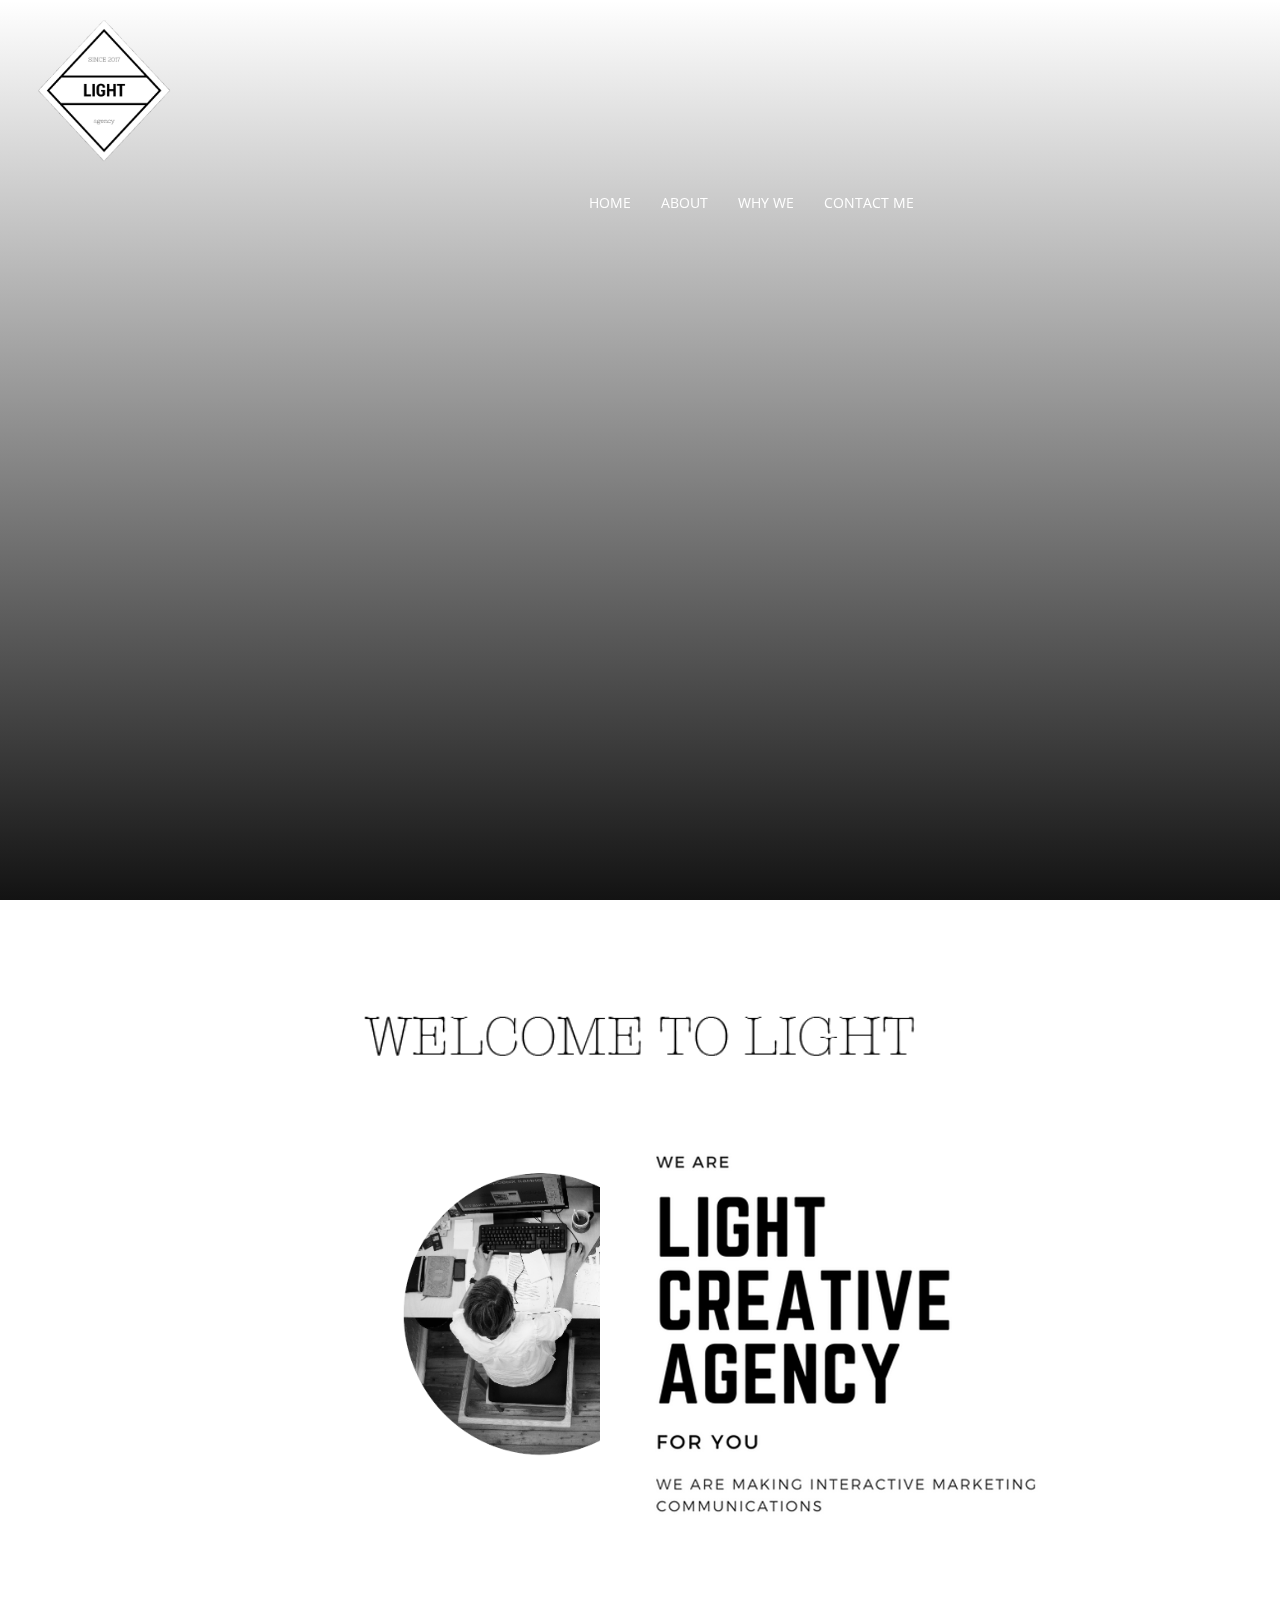
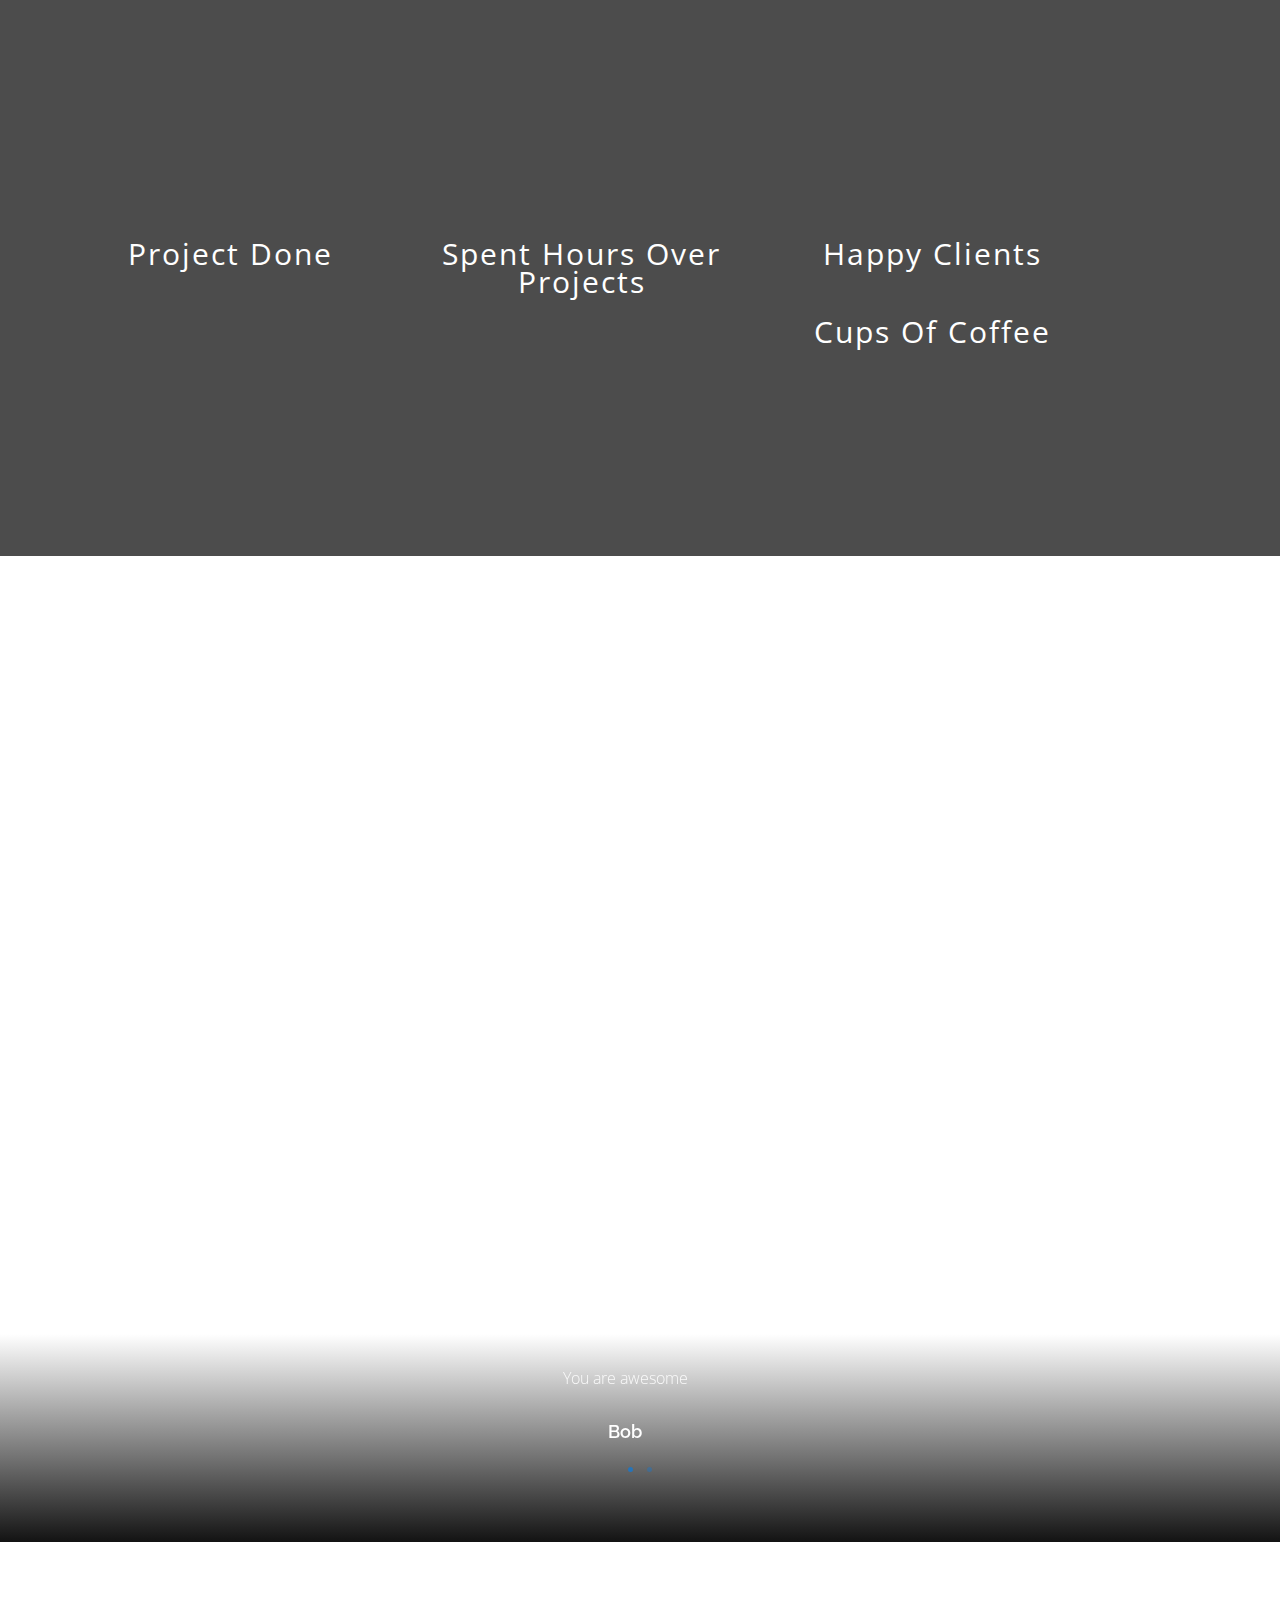
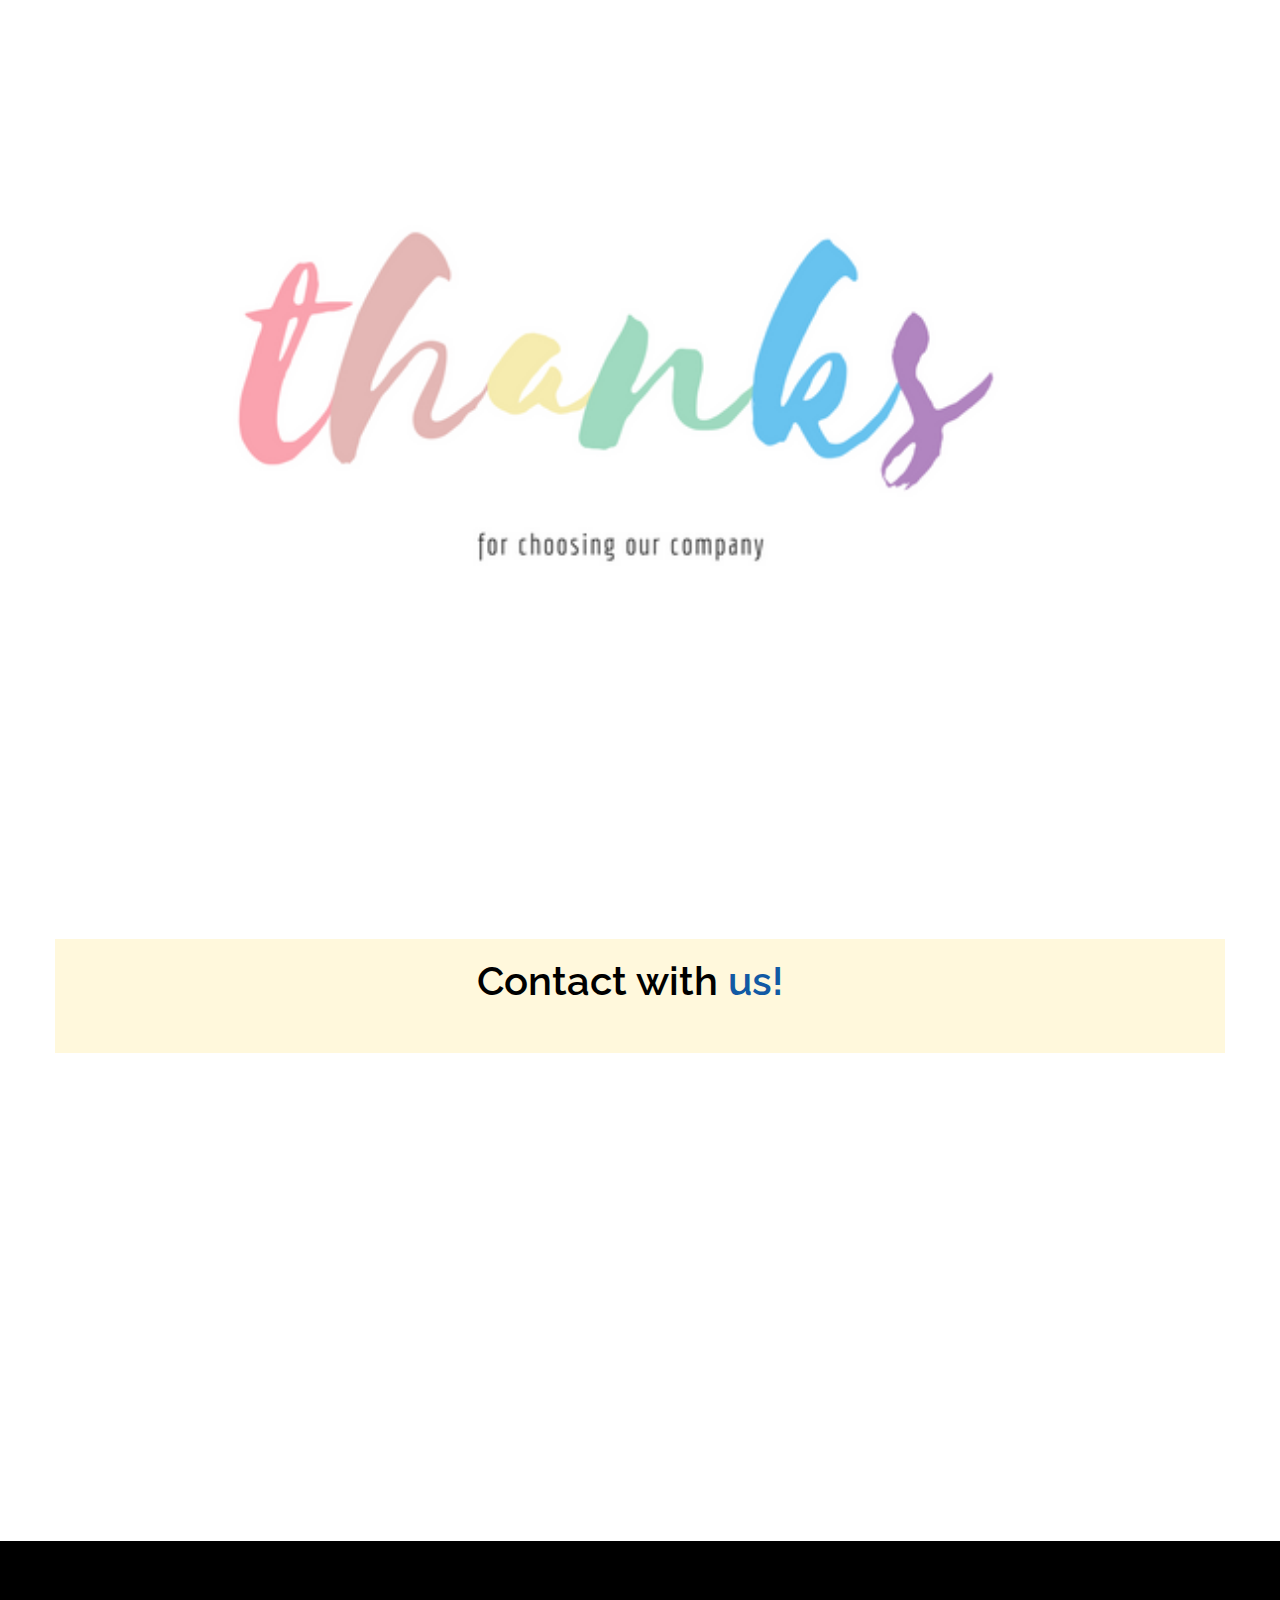
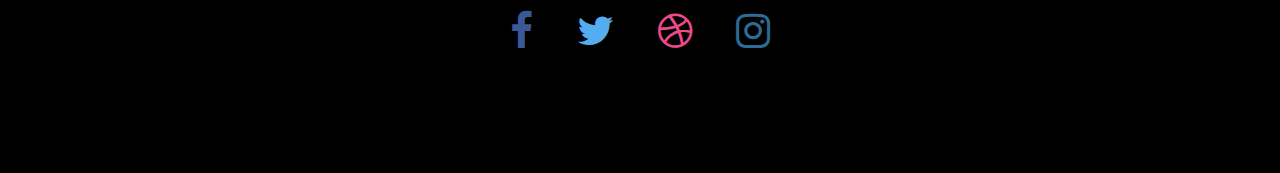
==== assets/Light/index.html @ 0eb9e3e1 "Add files via upload" ====
<!DOCTYPE html>
<html lang="en">

<head>
    <!-- META -->
    <meta charset="utf-8">
    <meta http-equiv="X-UA-Compatible" content="IE=edge">
    <meta name="viewport" content="width=device-width, initial-scale=1">
    <meta name="description" content="">
    <meta name="keywords" content="">
    <meta name="author" content="Matt Pawlak">
    <link rel="icon" type="image/png" href="assets/images/" />
    <meta http-equiv="Cache-control" content="no-cache">
    <!-- PAGE TITLE -->
    <title>Light</title>
    <!-- BOOTSTRAP CSS -->
    <link rel="stylesheet" href="assets/bootstrap/css/bootstrap.min.css">
    <!-- ALL GOOGLE FONTS -->
    <link href="https://fonts.googleapis.com/css?family=Open+Sans:300,400,400i,600,700,800" rel="stylesheet">
    <link href="https://fonts.googleapis.com/css?family=Raleway:300,400,500,700,800,900" rel="stylesheet">
    <!-- FONT AWESOME CSS -->
    <link rel="stylesheet" href="assets/fonts/linear-fonts.css">
    <link rel="stylesheet" href="assets/fonts/font-awesome.css">
    <!-- OWL CAROSEL CSS -->
    <link rel="stylesheet" href="assets/owlcarousel/css/owl.carousel.css">
    <link rel="stylesheet" href="assets/owlcarousel/css/owl.theme.css">
    <!-- MAGNIFIC CSS -->
    <link rel="stylesheet" href="assets/css/magnific-popup.css">
    <!-- ANIMATE CSS -->
    <link rel="stylesheet" href="assets/css/animate.min.css">
    <link rel="stylesheet" href="assets/css/effects.css">
    <!-- MAIN STYLE CSS -->
    <link rel="stylesheet" href="assets/css/style.css" />
    <!-- RESPONSIVE CSS -->
    <link rel="stylesheet" href="assets/css/responsive.css">
    <!--[if lt IE 9]>
		  <script src="https://oss.maxcdn.com/html5shiv/3.7.2/html5shiv.min.js"></script>
		  <script src="https://oss.maxcdn.com/respond/1.4.2/respond.min.js"></script>
    <![endif]-->
</head>

<body>
    <!-- START PRELOADER -->
    <div class="preloader">
        <div class="status">
            <div class="status-mes"></div>
        </div>
    </div>
    <!-- / END PRELOADER -->

    <!-- START HOMEPAGE DESIGN AREA -->
    <header id="home" class="welcome-area">
        <div class="header-top-area">
            <div class="container-fluid">
                <div class="row">
                    <div class="col-md-3">
                        <!-- START LOGO DESIGN AREA -->
                        <div class="logo">
                            <a href="index.html">
                                <img src="assets/images/logo.png">
                            </a>
                        </div>
                        <!-- END LOGO DESIGN AREA -->
                    </div>
                    <div class="col-md-9">
                        <!-- START MENU DESIGN AREA -->
                        <div class="mainmenu">
                            <div class="navbar navbar-nobg">
                                <div class="navbar-header">
                                    <button type="button" class="navbar-toggle" data-toggle="collapse" data-target=".navbar-collapse">
                                        <span class="sr-only">Toggle navigation</span>
                                        <span class="icon-bar"></span>
                                        <span class="icon-bar"></span>
                                        <span class="icon-bar"></span>
                                    </button>
                                </div>
                                <div class="navbar-collapse collapse">
                                    <ul class="nav navbar-nav navbar-right">
                                        <li class="active"><a class="smoth-scroll" href="#home">Home <div class="ripple-wrapper"></div></a>
                                        </li>
                                        <li><a class="smoth-scroll" href="#about">about</a>
                                        </li>
                                        <li><a class="smoth-scroll" href="#why-we">why we</a>
                                        </li>
                                        <li><a class="smoth-scroll" href="#contact">contact me</a>
                                        </li>
                                    </ul>
                                </div>
                            </div>
                        </div>
                        <!-- END MENU DESIGN AREA -->
                    </div>
                </div>
            </div>
        </div>
        <div class="welcome-image-area" data-stellar-background-ratio="0.6">
            <div class="display-table">
                <div class="display-table-cell">
                    <div class="container">
                        <div class="row">
                            <div class="col-md-12">
                            </div>
                        </div>
                    </div>
                </div>
            </div>
        </div>
    </header>
    <!-- / END HOMEPAGE DESIGN AREA -->


    <!-- START ABOUT DESIGN AREA -->
    <section id="about" class="about-me-area section-padding">
        <div class="container">
          <!-- START ABOUT TEXT AREA -->
          <div class="col-sm-12">
              <div class="about-image">
                  <img src="assets/images/welcometolight.png" alt="">
              </div>
          </div>
          <div class="row">
            <div class=" col-sm-6 col-xs-6">
                <div class="about-image-left">
                    <img src="assets/images/a.png" alt="">
                    </p>
                </div>
                <!-- / END ABOUT TEXT AREA -->
            </div>
                <div class="col-sm-6 col-xs-6">
                    <!-- START ABOUT IMAGE AREA -->
                    <div class="about-image-right">
                        <img src="assets/images/as.png" alt="">
                    </div>
                    <!-- / END ABOUT IMAGE AREA -->
                </div>
              </div>
        </div>
    </section>
    <!-- / END ABOUT DESIGN AREA -->

          <!-- Fun-facts Section Start -->
        <div id="fun-facts" class="fun-facts text-center parallax">
            <div class="overlay"></div>
            <div class="container">
                <div class="row">
                    <!-- Fact No. ( 1 ) -->
                    <div class="fact col-md-3 col-sm-6 col-xs-12 text-center">
                        <span class="timer" data-from="0" data-to="120" data-speed="3000" data-refresh-interval="50"></span>
                        <p>project done</p>
                    </div>
                    <!-- Fact No. ( 2 ) -->
                    <div class="fact col-md-3 col-sm-6  col-xs-12 text-center">
                        <span class="timer" data-from="0" data-to="5247" data-speed="3000" data-refresh-interval="50"></span>
                        <p>spent hours over projects</p>
                    </div>
                    <!-- Fact No. ( 3 ) -->
                    <div class="fact col-md-3 col-sm-6 col-xs-12 text-center">
                        <span class="timer" data-from="0" data-to="101" data-speed="3000" data-refresh-interval="50"></span>
                        <p>happy clients</p>
                    </div>
                    <!-- Fact No. ( 4 ) -->
                    <div class="fact col-md-3 col-sm-6 col-xs-12 text-center">
                        <span class="timer" data-from="0" data-to="284" data-speed="3000" data-refresh-interval="50"></span>
                        <p>cups of coffee</p>
                    </div>
                </div>
            </div> <!-- End of Container -->
        </div> <!-- End of Fun Facts Section -->
    <!-- / END SERVICE DESIGN AREA -->

    <!-- Why We Section Start -->
    <div class="why-we" id="why-we">
        <!-- Portfolio Container Start -->
        <div class="container">
            <!-- Section Title Row Start -->
            <div class="row">
              <div class="why-1 col-sm-12">
                <img class="wow fadeInRight" data-wow-delay="0.4s"  src="assets/images/1.png">
              </div>
            </div>
            <div class="row">
              <div class="why-2 col-sm-12">
                <img class="wow fadeInUp" data-wow-delay="0.8s"  src="assets/images/2.png">
              </div>
            </div>
            <div class="row">
              <div class="why-3 col-sm-12">
                <img class="wow fadeInLeft" data-wow-delay="1.2s" src="assets/images/3.png">
              </div>
            </div>
            </div> <!-- End of Section Title Row -->
        </div> <!-- End of Why We Container -->
    </div> <!-- End of Why We Section -->

    <!-- START TESTIMONIAL DESIGN AREA -->
    <section id="testimonial" class="testimonial-area" data-stellar-background-ratio="0.6">
        <div class="container">
            <div class="row">
                <div class="col-md-12">
                    <div class="testimonial-list">
                        <!-- START SINGLE TESTIMONIAL DESIGN AREA -->
                        <div class="single-testimonial">
                            <div class="single-testi-des">
                                <p>You are awesome</p>
                            </div>
                            <div class="testi-name">
                                <h2>Bob</h2>
                            </div>
                        </div>
                        <!-- / END SINGLE TESTIMONIAL DESIGN AREA -->
                        <!-- START SINGLE TESTIMONIAL DESIGN AREA -->
                        <div class="single-testimonial">
                            <div class="single-testi-des">
                                <p>Great work and cooperation.</p>
                            </div>
                            <div class="testi-name">
                                <h2>Andrew</h2>
                                <h3>Designer</h3>
                            </div>
                        </div>
                        <!-- / END SINGLE TESTIMONIAL DESIGN AREA -->
                    </div>
                </div>
            </div>
        </div>
    </section>
    <!-- / END TESTIMONIAL DESIGN AREA -->

    <section id="thanks" class="thanks section-padding">
        <div class="container">
          <div class="col-md-12 col-sm-12">
              <div>
                  <img src="assets/images/thanks.png" alt="">
              </div>
          </div>
        </div>
      </section>

    <!-- START CONTACT DESIGN AREA -->
    <section id="contact" class="contact-area section-padding">
        <div class="container">
            <div class="row" style="background-color: cornsilk;">
                <div class="col-sm-12">
                    <div class="section-title black-title">
                        <h2>Contact with <span style="color:#125aa4;">us!</span></h2>
                    </div>
                </div>
            </div>
            <div class="row contact-form-design-area">
                <div class="col-md-12">
                    <form accept-charset="UTF-8"  id="contactForm" class="contact-form" accept-charset="UTF-8" action="https://formkeep.com/f/3c5a9f7f4d94" method="POST">
                        <div class="row">
                            <div class="col-md-6 form-group wow fadeInUp" data-wow-delay="0.2s">
                                <input id="name" class="form-control" type="text" name="name" placeholder="Name" required>
                            </div>
                            <div class="col-md-6 form-group wow fadeInUp" data-wow-delay="0.3s">
                                <input id="email" class="form-control" type="email" name="email" placeholder="Email" required>
                            </div>
                            <div class="col-md-12 form-group wow fadeInUp" data-wow-delay="0.4s">
                                <input id="subject" class="form-control" type="text" name="subject" placeholder="Subject" required>
                            </div>
                            <div class="col-md-12 form-group wow fadeInUp" data-wow-delay="0.5s">
                                <textarea id="message" class="form-control" placeholder="Message" rows="7" required></textarea>
                            </div>
                            <div class="col-md-12 form-group wow fadeInUp" data-wow-delay="0.6s">
                                <button class="btn" type="submit">Submit Now</button>
                            </div>
                            <div class="col-md-12 text-center">
                                <p class="input-success">We have received your mail, We will get back to you soon!</p>
                                <p class="input-error">Sorry, Message could not send! Please try again.</p>
                            </div>
                        </div>
                    </form>
                </div>
            </div>
        </div>
    </section>
    <!-- / END CONTACT DESIGN AREA -->

    <!-- START FOOTER DESIGN AREA -->
    <footer class="footer-area section-padding">
        <div class="container">
            <div class="row">
                <!-- START SINGLE FOOTER DESIGN AREA -->
                <div class="col-sm-12 text-center">
                    <div class="footer-social-link">
                        <ul>
                            <li><a href=""><i class="fa fa-facebook fb"></i></a>
                            </li>
                            <li><a href=""><i class="fa fa-twitter tw"></i></a>
                            </li>
                            <li><a href=""><i class="fa fa-dribbble dri"></i></a>
                            </li>
                            <li><a href=""><i class="fa fa-instagram ins"></i></a>
                            </li>
                        </ul>
                    </div>
                    <div class="single-footer wow fadeInUp" data-wow-delay=".2s">
                        <h6>&copy;copyright | Pawlak 2017.all right Reserved <br>Developed by Pawlak</h6>
                    </div>
                </div>
                <!-- / END SINGLE FOOTER DESIGN AREA -->
            </div>
        </div>
    </footer>
    <!-- / END CONTACT DETAILS DESIGN AREA -->

    <!-- START SCROOL UP DESIGN AREA -->
    <div class="scroll-to-up">
        <div class="scrollup">
            <span class="lnr lnr-chevron-up"></span>
        </div>
    </div>
    <!-- / END SCROOL UP DESIGN AREA -->


    <!-- LATEST JQUERY -->
    <script src="assets/js/jquery.min.js"></script>
    <!-- BOOTSTRAP JS -->
    <script src="assets/bootstrap/js/bootstrap.min.js"></script>
    <!-- OWL CAROUSEL JS  -->
    <script src="assets/owlcarousel/js/owl.carousel.min.js"></script>
    <!-- MAGNIFICANT JS -->
    <script src="assets/js/jquery.magnific-popup.min.js"></script>
    <script src="assets/js/jquery.mixitup.js"></script>
    <!-- STEALLER JS -->
    <script src="assets/js/jquery.stellar.min.js"></script>
    <!-- WOW JS -->
    <script src="assets/js/wow.min.js"></script>
    <!-- scripts js -->
    <script src="assets/js/scripts.js"></script>
    <script src="assets/js/send.js"></script>
    <!--CIRCLE-->
    <script src="assets/js/circle-progress.js"></script>
    <script src="assets/js/circle.js"></script>
    <!--FUN-FACTS-->
    <script src="assets/js/jquery.appear.js"></script>
    <script src="assets/js/jquery.countTo.js"></script>
    <script src="assets/js/fun-facts.js"></script>

</body>

</html>
---- assets/Light/assets/fonts/linear-fonts.css ----
@font-face {
	font-family: 'Linearicons-Free';
	src:url('../fonts/Linearicons-Free.eot?w118d');
	src:url('../fonts/Linearicons-Free.eot?#iefixw118d') format('embedded-opentype'),
		url('../fonts/Linearicons-Free.woff2?w118d') format('woff2'),
		url('../fonts/Linearicons-Free.woff?w118d') format('woff'),
		url('../fonts/Linearicons-Free.ttf?w118d') format('truetype'),
		url('../fonts/Linearicons-Free.svg?w118d#Linearicons-Free') format('svg');
	font-weight: normal;
	font-style: normal;
}

.lnr {
	font-family: 'Linearicons-Free';
	speak: none;
	font-style: normal;
	font-weight: normal;
	font-variant: normal;
	text-transform: none;
	line-height: 1;

	/* Better Font Rendering =========== */
	-webkit-font-smoothing: antialiased;
	-moz-osx-font-smoothing: grayscale;
}

.lnr-home:before {
	content: "\e800";
}
.lnr-apartment:before {
	content: "\e801";
}
.lnr-pencil:before {
	content: "\e802";
}
.lnr-magic-wand:before {
	content: "\e803";
}
.lnr-drop:before {
	content: "\e804";
}
.lnr-lighter:before {
	content: "\e805";
}
.lnr-poop:before {
	content: "\e806";
}
.lnr-sun:before {
	content: "\e807";
}
.lnr-moon:before {
	content: "\e808";
}
.lnr-cloud:before {
	content: "\e809";
}
.lnr-cloud-upload:before {
	content: "\e80a";
}
.lnr-cloud-download:before {
	content: "\e80b";
}
.lnr-cloud-sync:before {
	content: "\e80c";
}
.lnr-cloud-check:before {
	content: "\e80d";
}
.lnr-database:before {
	content: "\e80e";
}
.lnr-lock:before {
	content: "\e80f";
}
.lnr-cog:before {
	content: "\e810";
}
.lnr-trash:before {
	content: "\e811";
}
.lnr-dice:before {
	content: "\e812";
}
.lnr-heart:before {
	content: "\e813";
}
.lnr-star:before {
	content: "\e814";
}
.lnr-star-half:before {
	content: "\e815";
}
.lnr-star-empty:before {
	content: "\e816";
}
.lnr-flag:before {
	content: "\e817";
}
.lnr-envelope:before {
	content: "\e818";
}
.lnr-paperclip:before {
	content: "\e819";
}
.lnr-inbox:before {
	content: "\e81a";
}
.lnr-eye:before {
	content: "\e81b";
}
.lnr-printer:before {
	content: "\e81c";
}
.lnr-file-empty:before {
	content: "\e81d";
}
.lnr-file-add:before {
	content: "\e81e";
}
.lnr-enter:before {
	content: "\e81f";
}
.lnr-exit:before {
	content: "\e820";
}
.lnr-graduation-hat:before {
	content: "\e821";
}
.lnr-license:before {
	content: "\e822";
}
.lnr-music-note:before {
	content: "\e823";
}
.lnr-film-play:before {
	content: "\e824";
}
.lnr-camera-video:before {
	content: "\e825";
}
.lnr-camera:before {
	content: "\e826";
}
.lnr-picture:before {
	content: "\e827";
}
.lnr-book:before {
	content: "\e828";
}
.lnr-bookmark:before {
	content: "\e829";
}
.lnr-user:before {
	content: "\e82a";
}
.lnr-users:before {
	content: "\e82b";
}
.lnr-shirt:before {
	content: "\e82c";
}
.lnr-store:before {
	content: "\e82d";
}
.lnr-cart:before {
	content: "\e82e";
}
.lnr-tag:before {
	content: "\e82f";
}
.lnr-phone-handset:before {
	content: "\e830";
}
.lnr-phone:before {
	content: "\e831";
}
.lnr-pushpin:before {
	content: "\e832";
}
.lnr-map-marker:before {
	content: "\e833";
}
.lnr-map:before {
	content: "\e834";
}
.lnr-location:before {
	content: "\e835";
}
.lnr-calendar-full:before {
	content: "\e836";
}
.lnr-keyboard:before {
	content: "\e837";
}
.lnr-spell-check:before {
	content: "\e838";
}
.lnr-screen:before {
	content: "\e839";
}
.lnr-smartphone:before {
	content: "\e83a";
}
.lnr-tablet:before {
	content: "\e83b";
}
.lnr-laptop:before {
	content: "\e83c";
}
.lnr-laptop-phone:before {
	content: "\e83d";
}
.lnr-power-switch:before {
	content: "\e83e";
}
.lnr-bubble:before {
	content: "\e83f";
}
.lnr-heart-pulse:before {
	content: "\e840";
}
.lnr-construction:before {
	content: "\e841";
}
.lnr-pie-chart:before {
	content: "\e842";
}
.lnr-chart-bars:before {
	content: "\e843";
}
.lnr-gift:before {
	content: "\e844";
}
.lnr-diamond:before {
	content: "\e845";
}
.lnr-linearicons:before {
	content: "\e846";
}
.lnr-dinner:before {
	content: "\e847";
}
.lnr-coffee-cup:before {
	content: "\e848";
}
.lnr-leaf:before {
	content: "\e849";
}
.lnr-paw:before {
	content: "\e84a";
}
.lnr-rocket:before {
	content: "\e84b";
}
.lnr-briefcase:before {
	content: "\e84c";
}
.lnr-bus:before {
	content: "\e84d";
}
.lnr-car:before {
	content: "\e84e";
}
.lnr-train:before {
	content: "\e84f";
}
.lnr-bicycle:before {
	content: "\e850";
}
.lnr-wheelchair:before {
	content: "\e851";
}
.lnr-select:before {
	content: "\e852";
}
.lnr-earth:before {
	content: "\e853";
}
.lnr-smile:before {
	content: "\e854";
}
.lnr-sad:before {
	content: "\e855";
}
.lnr-neutral:before {
	content: "\e856";
}
.lnr-mustache:before {
	content: "\e857";
}
.lnr-alarm:before {
	content: "\e858";
}
.lnr-bullhorn:before {
	content: "\e859";
}
.lnr-volume-high:before {
	content: "\e85a";
}
.lnr-volume-medium:before {
	content: "\e85b";
}
.lnr-volume-low:before {
	content: "\e85c";
}
.lnr-volume:before {
	content: "\e85d";
}
.lnr-mic:before {
	content: "\e85e";
}
.lnr-hourglass:before {
	content: "\e85f";
}
.lnr-undo:before {
	content: "\e860";
}
.lnr-redo:before {
	content: "\e861";
}
.lnr-sync:before {
	content: "\e862";
}
.lnr-history:before {
	content: "\e863";
}
.lnr-clock:before {
	content: "\e864";
}
.lnr-download:before {
	content: "\e865";
}
.lnr-upload:before {
	content: "\e866";
}
.lnr-enter-down:before {
	content: "\e867";
}
.lnr-exit-up:before {
	content: "\e868";
}
.lnr-bug:before {
	content: "\e869";
}
.lnr-code:before {
	content: "\e86a";
}
.lnr-link:before {
	content: "\e86b";
}
.lnr-unlink:before {
	content: "\e86c";
}
.lnr-thumbs-up:before {
	content: "\e86d";
}
.lnr-thumbs-down:before {
	content: "\e86e";
}
.lnr-magnifier:before {
	content: "\e86f";
}
.lnr-cross:before {
	content: "\e870";
}
.lnr-menu:before {
	content: "\e871";
}
.lnr-list:before {
	content: "\e872";
}
.lnr-chevron-up:before {
	content: "\e873";
}
.lnr-chevron-down:before {
	content: "\e874";
}
.lnr-chevron-left:before {
	content: "\e875";
}
.lnr-chevron-right:before {
	content: "\e876";
}
.lnr-arrow-up:before {
	content: "\e877";
}
.lnr-arrow-down:before {
	content: "\e878";
}
.lnr-arrow-left:before {
	content: "\e879";
}
.lnr-arrow-right:before {
	content: "\e87a";
}
.lnr-move:before {
	content: "\e87b";
}
.lnr-warning:before {
	content: "\e87c";
}
.lnr-question-circle:before {
	content: "\e87d";
}
.lnr-menu-circle:before {
	content: "\e87e";
}
.lnr-checkmark-circle:before {
	content: "\e87f";
}
.lnr-cross-circle:before {
	content: "\e880";
}
.lnr-plus-circle:before {
	content: "\e881";
}
.lnr-circle-minus:before {
	content: "\e882";
}
.lnr-arrow-up-circle:before {
	content: "\e883";
}
.lnr-arrow-down-circle:before {
	content: "\e884";
}
.lnr-arrow-left-circle:before {
	content: "\e885";
}
.lnr-arrow-right-circle:before {
	content: "\e886";
}
.lnr-chevron-up-circle:before {
	content: "\e887";
}
.lnr-chevron-down-circle:before {
	content: "\e888";
}
.lnr-chevron-left-circle:before {
	content: "\e889";
}
.lnr-chevron-right-circle:before {
	content: "\e88a";
}
.lnr-crop:before {
	content: "\e88b";
}
.lnr-frame-expand:before {
	content: "\e88c";
}
.lnr-frame-contract:before {
	content: "\e88d";
}
.lnr-layers:before {
	content: "\e88e";
}
.lnr-funnel:before {
	content: "\e88f";
}
.lnr-text-format:before {
	content: "\e890";
}
.lnr-text-format-remove:before {
	content: "\e891";
}
.lnr-text-size:before {
	content: "\e892";
}
.lnr-bold:before {
	content: "\e893";
}
.lnr-italic:before {
	content: "\e894";
}
.lnr-underline:before {
	content: "\e895";
}
.lnr-strikethrough:before {
	content: "\e896";
}
.lnr-highlight:before {
	content: "\e897";
}
.lnr-text-align-left:before {
	content: "\e898";
}
.lnr-text-align-center:before {
	content: "\e899";
}
.lnr-text-align-right:before {
	content: "\e89a";
}
.lnr-text-align-justify:before {
	content: "\e89b";
}
.lnr-line-spacing:before {
	content: "\e89c";
}
.lnr-indent-increase:before {
	content: "\e89d";
}
.lnr-indent-decrease:before {
	content: "\e89e";
}
.lnr-pilcrow:before {
	content: "\e89f";
}
.lnr-direction-ltr:before {
	content: "\e8a0";
}
.lnr-direction-rtl:before {
	content: "\e8a1";
}
.lnr-page-break:before {
	content: "\e8a2";
}
.lnr-sort-alpha-asc:before {
	content: "\e8a3";
}
.lnr-sort-amount-asc:before {
	content: "\e8a4";
}
.lnr-hand:before {
	content: "\e8a5";
}
.lnr-pointer-up:before {
	content: "\e8a6";
}
.lnr-pointer-right:before {
	content: "\e8a7";
}
.lnr-pointer-down:before {
	content: "\e8a8";
}
.lnr-pointer-left:before {
	content: "\e8a9";
}
---- assets/Light/assets/css/effects.css ----
.grid {
	position: relative;
	clear: both;
	margin: 0 auto;
	list-style: none;
	text-align: center;
}

/* Common style */
.grid figure {
	position: relative;
	float: left;
	overflow: hidden;
	margin: 10px 1%;
	min-width: 320px;
	max-width: 480px;
	max-height: 360px;
	width: 48%;
	height: auto;
	text-align: center;
	cursor: pointer;
}

.grid figure img {
	position: relative;
	display: block;
	min-height: 100%;
	max-width: 100%;
}

.grid figure figcaption {
	padding: 2em;
	color: #fff;
	text-transform: uppercase;
	font-size: 1.25em;
	-webkit-backface-visibility: hidden;
	backface-visibility: hidden;
}

.grid figure figcaption::before,
.grid figure figcaption::after {
	pointer-events: none;
}

.grid figure figcaption,
.grid figure figcaption > a {
	position: absolute;
	top: 0;
	left: 0;
	width: 100%;
	height: 100%;
}

/* Anchor will cover the whole item by default */
/* For some effects it will show as a button */
.grid figure figcaption > a {
	z-index: 1000;
	text-indent: 200%;
	white-space: nowrap;
	font-size: 0;
	opacity: 0;
}

.grid figure h2 {
	word-spacing: -0.15em;
	font-weight: 300;
}

.grid figure h2 span {
	font-weight: 800;
}

.grid figure h2,
.grid figure p {
	margin: 0;
}

.grid figure p {
	letter-spacing: 1px;
	font-size: 68.5%;
}




/*---------------*/
/***** Bubba *****/
/*---------------*/

figure.effect-bubba img {
	-webkit-transition: opacity 0.35s;
	transition: opacity 0.35s;
}

figure.effect-bubba:hover img {
	opacity: 0.4;
}

figure.effect-bubba figcaption::before,
figure.effect-bubba figcaption::after {
	position: absolute;
	top: 30px;
	right: 30px;
	bottom: 30px;
	left: 30px;
	content: '';
	opacity: 0;
	-webkit-transition: opacity 0.35s, -webkit-transform 0.35s;
	transition: opacity 0.35s, transform 0.35s;
}

figure.effect-bubba figcaption::before {
	border-top: 1px solid #fff;
	border-bottom: 1px solid #fff;
	-webkit-transform: scale(0,1);
	transform: scale(0,1);
}

figure.effect-bubba figcaption::after {
	border-right: 1px solid #fff;
	border-left: 1px solid #fff;
	-webkit-transform: scale(1,0);
	transform: scale(1,0);
}

figure.effect-bubba h2 {
	padding-top: 30%;
	-webkit-transition: -webkit-transform 0.35s;
	transition: transform 0.35s;
	-webkit-transform: translate3d(0,-20px,0);
	transform: translate3d(0,-20px,0);
}

figure.effect-bubba p {
	padding: 20px 2.5em;
	opacity: 0;
	-webkit-transition: opacity 0.35s, -webkit-transform 0.35s;
	transition: opacity 0.35s, transform 0.35s;
	-webkit-transform: translate3d(0,20px,0);
	transform: translate3d(0,20px,0);
}

figure.effect-bubba:hover figcaption::before,
figure.effect-bubba:hover figcaption::after {
	opacity: 1;
	-webkit-transform: scale(1);
	transform: scale(1);
}

figure.effect-bubba:hover h2,
figure.effect-bubba:hover p {
	opacity: 1;
	-webkit-transform: translate3d(0,0,0);
	transform: translate3d(0,0,0);
}
/*---------------*/
/***** Ruby *****/
/*---------------*/

figure.effect-ruby {
	background-color: #000;
}

figure.effect-ruby img {
	-webkit-transition: opacity 0.35s, -webkit-transform 0.35s;
	transition: opacity 0.35s, transform 0.35s;
	-webkit-transform: scale(1.15);
	transform: scale(1.15);
}

figure.effect-ruby:hover img {
	opacity: 0.1;
	-webkit-transform: scale(1);
	transform: scale(1);
}

figure.effect-ruby h2 {
	margin-top: 20%;
	-webkit-transition: -webkit-transform 0.35s;
	transition: transform 0.35s;
	-webkit-transform: translate3d(0,20px,0);
	transform: translate3d(0,20px,0);
}

figure.effect-ruby p {
	margin: 1em 0 0;
	padding: 3em;
	border: 1px solid #fff;
	opacity: 0;
	-webkit-transition: opacity 0.35s, -webkit-transform 0.35s;
	transition: opacity 0.35s, transform 0.35s;
	-webkit-transform: translate3d(0,20px,0) scale(1.1);
	transform: translate3d(0,20px,0) scale(1.1);
}

figure.effect-ruby:hover h2 {
	-webkit-transform: translate3d(0,0,0);
	transform: translate3d(0,0,0);
}

figure.effect-ruby:hover p {
	opacity: 1;
	-webkit-transform: translate3d(0,0,0) scale(1);
	transform: translate3d(0,0,0) scale(1);
}
---- assets/Light/assets/css/style.css ----
body {
    font-size: 14px;
    font-weight: 300;
    height: 100%;
    font-family: 'Open Sans', sans-serif;
}

html,
body {
    height: 100%
}

h1,
h2,
h3,
h4,
h5,
h6 {
    font-family: 'Raleway', sans-serif;
}

a {
    text-decoration: none;
    -webkit-transition: all 0.4s;
    -webkit-transition: all 0.2s;
    transition: all 0.2s;
}

img {
    width: 100%;
}

a:hover {
    text-decoration: none;
}

a:focus {
    outline: none;
    text-decoration: none;
}

p {
    line-height: 28px;
}

ul,
li {
    margin: 0;
    padding: 0;
}

fieldset {
    border: 0 none;
    margin: 0 auto;
    padding: 0;
}

.no-padding {
    padding: 0
}

.section-padding {
    padding: 70px 0px;
}

.section-title {
    margin-bottom: 30px;
}

.section-title h2 {
    font-size: 40px;
    text-align: center;
    margin-bottom: 50px;
    font-weight: 600;
    margin-left: -20px;
    color: #fff;
}

.black-title h2 {
    color: #000;
}

a.read-more {
  display: inline-block;
  color: #fff;
  text-transform: uppercase;
  border: 1px solid #FFF;
  border-radius: 300px;
  font-size: 16px;
  font-weight: 700;
  letter-spacing: 1px;
  padding: 12px 20px;
  margin: 0px 10px;
}

a.read-more:hover {
  background: #fff;
  border: 1px solid #fff;
  color: #2674B9;
    -webkit-transition: .3s;
    transition: .3s;
}

.scrollup {
    border-radius: 50%;
    height: 40px;
    width: 40px;
    font-size: 14px;
    color: #fff;
    text-align: center;
    position: fixed;
    bottom: 30px;
    right: 30px;
    line-height: 40px;
    cursor: pointer;
    display: none;
    z-index: 2;
    background: #2674B9;
}

.scrollup:hover {
    box-shadow: 0 3px 11px 0 rgba(0, 0, 0, 0.18), 0 4px 15px 0 rgba(0, 0, 0, 0.15);
    -webkit-transition: all 0.4s ease-out;
    transition: all 0.4s ease-out;
}


/*
* ----------------------------------------------------------------------------------------
* 01.PRELOADER & BOUNCE CCS STYLE
* ----------------------------------------------------------------------------------------
*/

.preloader {
    background: #000;
    bottom: 0;
    left: 0;
    position: fixed;
    right: 0;
    top: 0;
    z-index: 99999;
}

.status-mes {
    width: 45px;
    height: 45px;
    position: absolute;
    top: 50%;
    left: 50%;
    margin: -22px 0 0 -22px;
    font-size: 10px;
    text-indent: -12345px;
    border-top: 8px solid #222;
    border-right: 8px solid #222;
    border-bottom: 8px solid #222;
    border-left: 8px solid #C30000;
    border-radius: 50%;
    -webkit-animation: spinner 1000ms infinite linear;
    animation: spinner 1000ms infinite linear;
    z-index: 10000;
}

@-webkit-keyframes spinner {
    0% {
        -webkit-transform: rotate(0deg);
        transform: rotate(0deg);
    }
    100% {
        -webkit-transform: rotate(360deg);
        transform: rotate(360deg);
    }
}

@keyframes spinner {
    0% {
        -webkit-transform: rotate(0deg);
        transform: rotate(0deg);
    }
    100% {
        -webkit-transform: rotate(360deg);
        transform: rotate(360deg);
    }
}

.header-text .home-arrow-down {
    text-align: center;
    position: absolute;
    bottom: -210px;
    left: 50%;
    -webkit-transform: translate(-50%, -50%);
    transform: translate(-50%, -50%);
}

.header-text .home-arrow-down .btn {
    font-size: 40px;
}

.header-text .home-arrow-down .fa {
    color: #fafafa;
    display: inline-block;
    -webkit-transform-style: preserve-3d;
    transform-style: preserve-3d;
    -webkit-animation-name: home-arrow-down;
    animation-name: home-arrow-down;
    animation-duration: 2s;
    -webkit-animation-duration: 2s;
    -webkit-animation-iteration-count: infinite;
    animation-iteration-count: infinite;
    -webkit-animation-timing-function: linear;
    animation-timing-function: linear;
}

@-webkit-keyframes home-arrow-down {
    from {
        -webkit-transform: translate3d( 0, 0px, 0);
        transform: translate3d( 0, 0px, 0);
        filter: alpha(opacity=0);
        opacity: 0;
        -ms-filter: "progid:DXImageTransform.Microsoft.Alpha(Opacity=0)";
    }
    10% {
        -webkit-transform: translate3d( 0, 5px, 0);
        transform: translate3d( 0, 5px, 0);
        filter: alpha(opacity=100);
        opacity: 1;
        -ms-filter: "progid:DXImageTransform.Microsoft.Alpha(Opacity=100)";
    }
    to {
        -webkit-transform: translate3d( 0, 30px, 0);
        transform: translate3d( 0, 30px, 0);
        filter: alpha(opacity=0);
        opacity: 0;
        -ms-filter: "progid:DXImageTransform.Microsoft.Alpha(Opacity=0)";
    }
}

@keyframes home-arrow-down {
    from {
        -webkit-transform: translate3d( 0, 0px, 0);
        transform: translate3d( 0, 0px, 0);
        filter: alpha(opacity=0);
        opacity: 0;
        -ms-filter: "progid:DXImageTransform.Microsoft.Alpha(Opacity=0)";
    }
    10% {
        -webkit-transform: translate3d( 0, 5px, 0);
        transform: translate3d( 0, 5px, 0);
        filter: alpha(opacity=100);
        opacity: 1;
        -ms-filter: "progid:DXImageTransform.Microsoft.Alpha(Opacity=100)";
    }
    to {
        -webkit-transform: translate3d( 0, 30px, 0);
        transform: translate3d( 0, 30px, 0);
        filter: alpha(opacity=0);
        opacity: 0;
        -ms-filter: "progid:DXImageTransform.Microsoft.Alpha(Opacity=0)";
    }
}


/*
* ----------------------------------------------------------------------------------------
* 02.HOMEPAGE CSS STYLE
* ----------------------------------------------------------------------------------------
*/

.welcome-area {
    height: 100%;
}

.welcome-image-area {
    position: relative;
    height: 100%;
    background: url(../images/bg/bg.jpg);
    background-size: cover;
}

.welcome-image-area:after {
    position: absolute;
    background: -webkit-linear-gradient(top, transparent 0, rgba(16, 16, 16, .99) 100%);
    background: linear-gradient(to bottom, transparent 0, rgba(16, 16, 16, .99) 100%);
    filter: unicode("progid: DXImageTransform.Microsoft.gradient( startColorstr='#00000000', endColorstr='#fc101010', GradientType=0)");
    left: 0;
    top: 0;
    width: 100%;
    height: 100%;
    content: "";
    z-index: -1;
}

.display-table {
    display: table;
    width: 100%;
    height: 100%;
}

.display-table-cell {
    display: table-cell;
    vertical-align: middle;
}

.header-text {
    margin-top: 60px;
}

.header-text h1 {
    color: #fff;
    font-size: 70px;
    margin-top: 10px;
    font-weight: 600;
    text-transform: capitalize;
    letter-spacing: 2px;
}

.header-top-area {
    position: fixed;
    left: 0;
    top: 0;
    width: 100%;
    z-index: 999;
    -webkit-transition: all 0.4s ease-out;
    transition: all 0.4s ease-out;
}

.logo {
    padding-top: 20px;
    -webkit-transition: all 0.3s ease-out;
    transition: all 0.3s ease-out;
}
.logo img{
  width: 50%;
  height: 50%;
}

.logo a p{
    display: block;
    color: #fff;
    font-weight: 300;
    font-size: 30px;
     -webkit-transition: all 0.3s ease-out;
    transition: all 0.3s ease-out;
}

.mainmenu .navbar-nav li {
    margin-right: 30px;
}

.mainmenu .navbar-nav li a {
    text-transform: uppercase;
    padding-top: 30px;
    padding-bottom: 30px;
    padding-right: 0;
    padding-left: 0;
    color: #fff;
    display: block;
    font-size: 14px;
    font-weight: 400;
}

.mainmenu .navbar-nav li a:hover {
    background: none;
    color: #C30000;
    -webkit-transition: all 0.3s ease-out;
    transition: all 0.3s ease-out;
}

.nav li a:focus,
.nav li a:hover {
    background: none;
    -webkit-transition: all 0.3s ease-out;
    transition: all 0.3s ease-out;
}

.navbar {
    margin: 0;
}

.menu-bg {
    -webkit-transition: .3s;
    transition: .3s;
    background: #fff;
    box-shadow: 0 2px 10px -1px rgba(87, 97, 100, 0.35);
    background: #000;
    border: none;
}

.menu-bg .logo {
    padding-top: 18px;
    -webkit-transition: .3s;
    transition: .3s;
}

.menu-bg .logo a img {
    width: 50px;
    -webkit-transition: .3s;
    transition: .3s;
}

.menu-bg .logo a p{
    font-size: 20px;
    -webkit-transition: .3s;
    transition: .3s;
}

.menu-bg .mainmenu .navbar-nav li a {
    color: #fff;
    padding-top: 22px;
    -webkit-transition: .3s;
    transition: .3s;
    font-size: 13px;
    padding-bottom: 22px;
}

.menu-bg .mainmenu .navbar-nav li a:hover {
    color: #C30000;
}



/*
* ----------------------------------------------------------------------------------------
* 03.ABOUT CSS STYLE
* ----------------------------------------------------------------------------------------
*/
.about-image{
  width: 50%;
  display: block;
    margin-left: auto;
    margin-right: auto
}
.about-image-left img{
  margin-left: 55%;
}
.about-image-right img{

  margin-left: -10%;
}
.about-text img{
}
.about-text h2 {
    font-size: 12px;
    text-transform: uppercase;
    margin-top: 0;
    margin-bottom: 20px;
    margin-right: 20px;
    color: #232323;
    letter-spacing: 2px;
    font-weight: 700;
}

/*
* ----------------------------------------------------------------------------------------
* 04.TESTIMONIAL CSS STYLE
* ----------------------------------------------------------------------------------------
*/

.testimonial-area {
    padding-bottom: 60px;
    background: url('../images/bg/bg1.png');
    position: relative;
    background-size: cover;
    z-index: 1;
}
.testimonial-area:after {
  background: -webkit-linear-gradient(top, transparent 0, rgba(16, 16, 16, .99) 100%);
  background: linear-gradient(to bottom, transparent 0, rgba(16, 16, 16, .99) 100%);
  filter: unicode("progid: DXImageTransform.Microsoft.gradient( startColorstr='#00000000', endColorstr='#fc101010', GradientType=0)");
  left: 0;
  top: 0;
  width: 100%;
  height: 100%;
  content: "";
  z-index: -1;
  position: absolute;
}
.testimonial-list {
    margin-top: 30px;
}

.single-testimonial img {
    width: 60px;
    border-radius: 50%;
    text-align: center;
    margin: 0 auto;
}

.single-testimonial {
    margin-right: 30px;
    text-align: center;
}

.single-testimonial h6 {
    margin-top: 0px;
    font-size: 12px;
    text-transform: capitalize;
    letter-spacing: 3px;
}

.single-testimonial p {
    font-size: 16px;
    font-weight: 300;
    color: #fafafa;
    margin-bottom: 30px;
}

.testi-name {
    text-align: center;
}

.testi-name h2 {
    font-size: 18px;
    margin-top: 20px;
    text-transform: capitalize;
    font-weight: 600;
    -webkit-transition: .3s;
    transition: .3s;
    color: #fff;
}

.testi-name h3 {
    font-size: 16px;
    font-weight: 300;
    text-transform: capitalize;
    margin-top: 0;
    color: #fafafa;
}

.owl-theme .owl-controls .owl-page span {
    display: block;
    width: 5px;
    height: 5px;
    margin: 5px 7px;
    border-radius: 20px;
    background: #2674B9;
}





/*
* ----------------------------------------------------------------------------------------
* 05.CONTACT CSS STYLE
* ----------------------------------------------------------------------------------------
*/

.contact-area {

}


.contact-details-list p {
    margin-bottom: 30px;
    color: #333;
}

.single-contact {
    margin-bottom: 22px;
}

.single-contact h3 {
    font-size: 18px;
    margin-top: 20px;
    text-transform: capitalize;
    font-weight: 400;
    color: #000;
}

.single-contact h3 i {
    margin-right: 20px;
}

.form-control {
    display: block;
    border: 0px;
    width: 100%;
    height: 45px;
    padding: 5px 10px;
    font-size: 16px;
    line-height: 1.42857143;
    color: #333;
    background-color: #F7F7F7;
    background-image: none;
    border-radius: 0px;
    box-shadow: none;
    margin-bottom: 15px;
}

.form-control:focus {
    border-color: #000;
    outline: 0;
    box-shadow: none;
}

.contact-form button.btn {
    display: inline-block;
    color: #fff;
    background: none;
    padding: 15px 25px;
    border: 1px solid #337ab7;
    font-size: 14px;
    border-radius: 0px;
    font-weight: 300;
    -webkit-transition: .3s;
    transition: .3s;
    background: #337ab7;
    text-transform: capitalize;
    border-radius: 30px;
    margin-left: 12px;
}

.contact-form button.btn:hover {
    background: #266EAC;
    border: 1px solid #266EAC;
    -webkit-transition: all 0.4s;
    -webkit-transition: all 0.2s;
    transition: all 0.2s;
}

.input-success,
.input-error {
    margin-bottom: 0;
    margin-top: 10px;
    border-radius: 4px;
    display: none;
}

.input-success {
    border: 1px solid #01B500;
}

.input-error {
    border: 1px solid #ff0000;
}

/*
* ----------------------------------------------------------------------------------------
* 6.FOOTER CSS STYLE
* ----------------------------------------------------------------------------------------
*/

.footer-area {
    background: #000;
    padding: 60px 0px;
}

.single-footer h6 {
    font-size: 16px;
    color: #fafafa;
}
.footer-social-link {
    margin-bottom: 10px;
}

.footer-social-link ul {
    padding: 0;
    margin: 0;
    list-style: none;
}

.footer-social-link ul li {
    display: inline-block;
    margin: 0px 20px;
}

.footer-social-link ul li a {
    display: block;
    color: #ccc;
    font-size: 40px;
}

.footer-social-link ul li a .fb {
    color: #3B5998;
}

.footer-social-link ul li a .tw {
    color: #55ACEE;
}

.footer-social-link ul li a .dri {
    color: #EC4A89;
}

.footer-social-link ul li a .ins {
    color: #2D6B94;
}

#bars {
	margin: 8em auto;
	overflow: hidden;
}

.bar {
	float: left;
	width: 20%;
}

.bar h3 {
	font-size: 1.4em;
	font-weight: normal;
	margin-left: -40%;
	text-transform: uppercase;
  text-align: center;
}

.circle {
  width: 100px;
  margin: 6px 6px 20px;
  display: inline-block;
  position: relative;
  text-align: center;
  line-height: 1.2;
}

.circle canvas {
  vertical-align: top;
}

.circle strong {
  position: absolute;
  top: 40px;
  left: 10px;
  width: 100%;
  text-align: center;
  line-height: 40px;
  font-size: 30px;
}

.circle strong i {
  font-style: normal;
  font-size: 0.6em;
  font-weight: normal;
}

.circle span {
  display: block;
  color: #aaa;
  margin-top: 12px;
}

/*
* ----------------------------------------------------------------------------------------
* 7.FUN FACTS CSS STYLE
* ----------------------------------------------------------------------------------------
*/

.fun-facts {
    background: url('../images/para.jpg') no-repeat fixed center center;
    background-size: cover;
    padding: 200px 0;
    position: relative;
}
.fun-facts .overlay {
    background-color: #000;
    height: 100%;
    left: 0;
    opacity: .7;
    position: absolute;
    top: 0;
    width: 100%;
}
.fun-facts h2, .fun-facts p {color: #232332;}
.fun-facts .fact span.timer {
    color: #fff;
    display: block;
    font-family: 'Montserrat', sans-serif;
    font-size: 72px;
    font-weight: 700;
    letter-spacing: 2px;
    line-height: 1;
    min-height: 30px;
    margin-bottom: 10px;
}
.fun-facts .fact p {
    color: #fff;
    font-family: 'Open Sans', sans-serif;
    font-size: 30px;
    font-weight: 400;
    letter-spacing: 2px;
    margin-top: 10px;
    text-transform: capitalize;
}

.why-we {
    padding: 80px 0 40px;
}
.why-1 img{
  margin-left: 50%;
  width: 50%;
}
.why-2 img{
  width: 50%;
  margin-left: 25%;
}
.why-3 img{
margin-left: 0%;
  width: 50%;
}

.thanks img{
  display: block;
    margin-left: auto;
    margin-right: auto
}
---- assets/Light/assets/css/responsive.css ----
/* Medium Layout: 1280px. */

@media only screen and (min-width: 992px) and (max-width: 1280px) {
  .col-md-3 {
    width: 30%;
  }
}


/* Tablet Layout: 768px. */

@media only screen and (min-width: 767px) and (max-width: 991px) {
    .mainmenu .navbar-nav li a {
        padding: 20px 3px;
        font-size: 14px;
        color: #fff;
    }
    .mainmenu .navbar-nav li a {
        padding: 20px 3px;
        font-size: 14px;
    }
    .logo {
        text-align: center;
    }
    .single-blog img {
        width: 100%;
    }
    .pricing-box {
        margin-top: 30px;
    }
    .project-idea h2,
    .project-idea p {
        font-size: 22px;
    }
    .single-project-complete {
        margin-top: 30px;
    }
    .about-text {
        margin-top: 50px;
    }
    .section-title p {
        padding: 0;
    }
    .contact-icon {
        float: none;
    }
    .header-text p,
    .single-testi-des {
        padding: 0;
    }
    .call-to-action-small-button {
        text-align: left;
        margin-top: 25px;
    }
    .navbar-nav {
        width: 100%;
        text-align: center;
    }
    .navbar-nav li {
        float: none;
        display: inline-block;
    }
    .menu-bg .logo {
        padding-top: 25px;
    }
    .service-icon {
        margin-bottom: 120px;
    }
    .contact-details-list,
    .single-footer {
        margin-top: 30px;
    }
    .single-straty {
        margin-top: 30px;
    }
    .about-image-left img{
      margin-left: 55%;
    }
    .about-image-right img{
      margin-left: -10%;
    }
    .logo img{
      width: 15%;
      height: 15%;
    }
}


/* Mobile Layout: 320px. */

@media only screen and (max-width: 767px) {
    .navbar-toggle .icon-bar {
        background: #fff;
    }
    .menu-bg .navbar-toggle .icon-bar {
        background: #fff;
    }
    .navbar-toggle {
        margin-right: 0px;
        margin-top: -30px;
    }
    .navbar {
        min-height: 0px;
    }
    .mainmenu .navbar-nav li a {
        padding: 11px 15px;
    }
    .menu-bg .mainmenu .navbar-nav li a {
        padding: 11px 15px;
    }
    .navbar-fixed-bottom .navbar-collapse,
    .navbar-fixed-top .navbar-collapse {
        max-height: 420px;
    }
    .navbar-toggle {
        margin-top: -50px;
    }
    .navbar-collapse {
        background: #000;
    }
    .menu-bg .navbar-collapse {
        background: #000;
    }
    .menu-bg .mainmenu .navbar-nav li a {
        color: #fff;
    }
    .menu-bg .mainmenu .navbar-nav li a:hover {
        color: #ccc;
    }
    .mainmenu .navbar-nav li a:hover {
        color: #ccc;
    }
    .menu-bg .navbar-collapse {}
    .welcome-image-area,
    .welcome-video-area {
        padding-top: 120px;
    }
    .welcome-image-area h2,
    .single-slide-item h2,
    .welcome-video-area h2,
    .about-text h2,
    .call-to-area-text h2 {
        font-size: 24px;
    }
    .slider-control {
        display: none;
    }
    a.slide-btn {
        font-size: 12px;
        padding: 10px;
        margin-bottom: 5px;
    }
    .section-title h2 {
        font-size: 22px;
        margin-bottom: 30px;
    }
    .footer-social-link {
        text-align: left;
        margin-top: 20px;
    }
    .pricing-box {
        margin-top: 30px;
    }
    .single-testimonial {
        padding: 0;
    }
    .video-area-text {
        margin-top: 50px;
    }
    .footer-social-link {
        text-align: center;
    }
    .footer-area img {
        margin-bottom: 0px;
    }
    .scrollup {
        height: 40px;
        width: 40px;
        line-height: 35px;
    }
    .single-project-complete {
        margin-top: 30px;
        text-align: center;
    }
    .header-text {
        margin-top: 10px;
    }
    .footer-text h6 {
        font-size: 12px;
    }
    .footer-area {
        padding: 50px 0px;
    }
    .section-padding {
        padding: 40px 0px;
    }
    .single-testimonial {
        margin-right: 30px;
        margin-left: 30px;
    }
    .about-text {
        margin-top: 30px;
    }
    .margin-top-c {
        margin-top: 0px;
    }
    .section-title p {
        padding: 0;
    }
    .section-title h2::before {
        top: 40px;
    }
    .single-contact-details {
        margin-bottom: 30px;
    }
    .item .grid figure,
    .gallery .grid figure {
        min-width: 100%;
    }
    .header-text p,
    .single-testi-des {
        padding: 0;
    }
    .call-to-action-small-button {
        text-align: left;
        margin-top: 25px;
    }
    .header-text h1 {
        font-size: 30px;
    }
    .footer-socail ul li a {
        font-size: 30px;
    }
    .single-straty {
        margin-top: 30px;
    }
    .service-icon {
        margin-bottom: 120px;
    }
    .contact-details-list,
    .single-footer {
        margin-top: 30px;
    }
    .about-text ul li {
	width: 100%;
}
.logo a p{
  font-size: 20px;
}

.bar {
    width: 30%;
}
.bar h3 {
    font-size: 1.2em;
}
.circle {
  width: 75px;
  margin: 6px 6px 20px;
  display: inline-block;
  position: relative;
  text-align: center;
  line-height: 1.2;
}

.circle canvas {
  vertical-align: top;
  max-width: 100%;
  max-height: 100%;
}
.circle strong{
  top: 40px;
  left: 0px;
}
.circle strong i {
  font-size: 0.3em;
}
.about-image-left img{
  margin-left: 55%;
}
.about-image-right img{
  margin-left: -20%;
}
}


/* Wide Mobile Layout: 480px. */

@media only screen and (min-width: 480px) and (max-width: 767px) {}
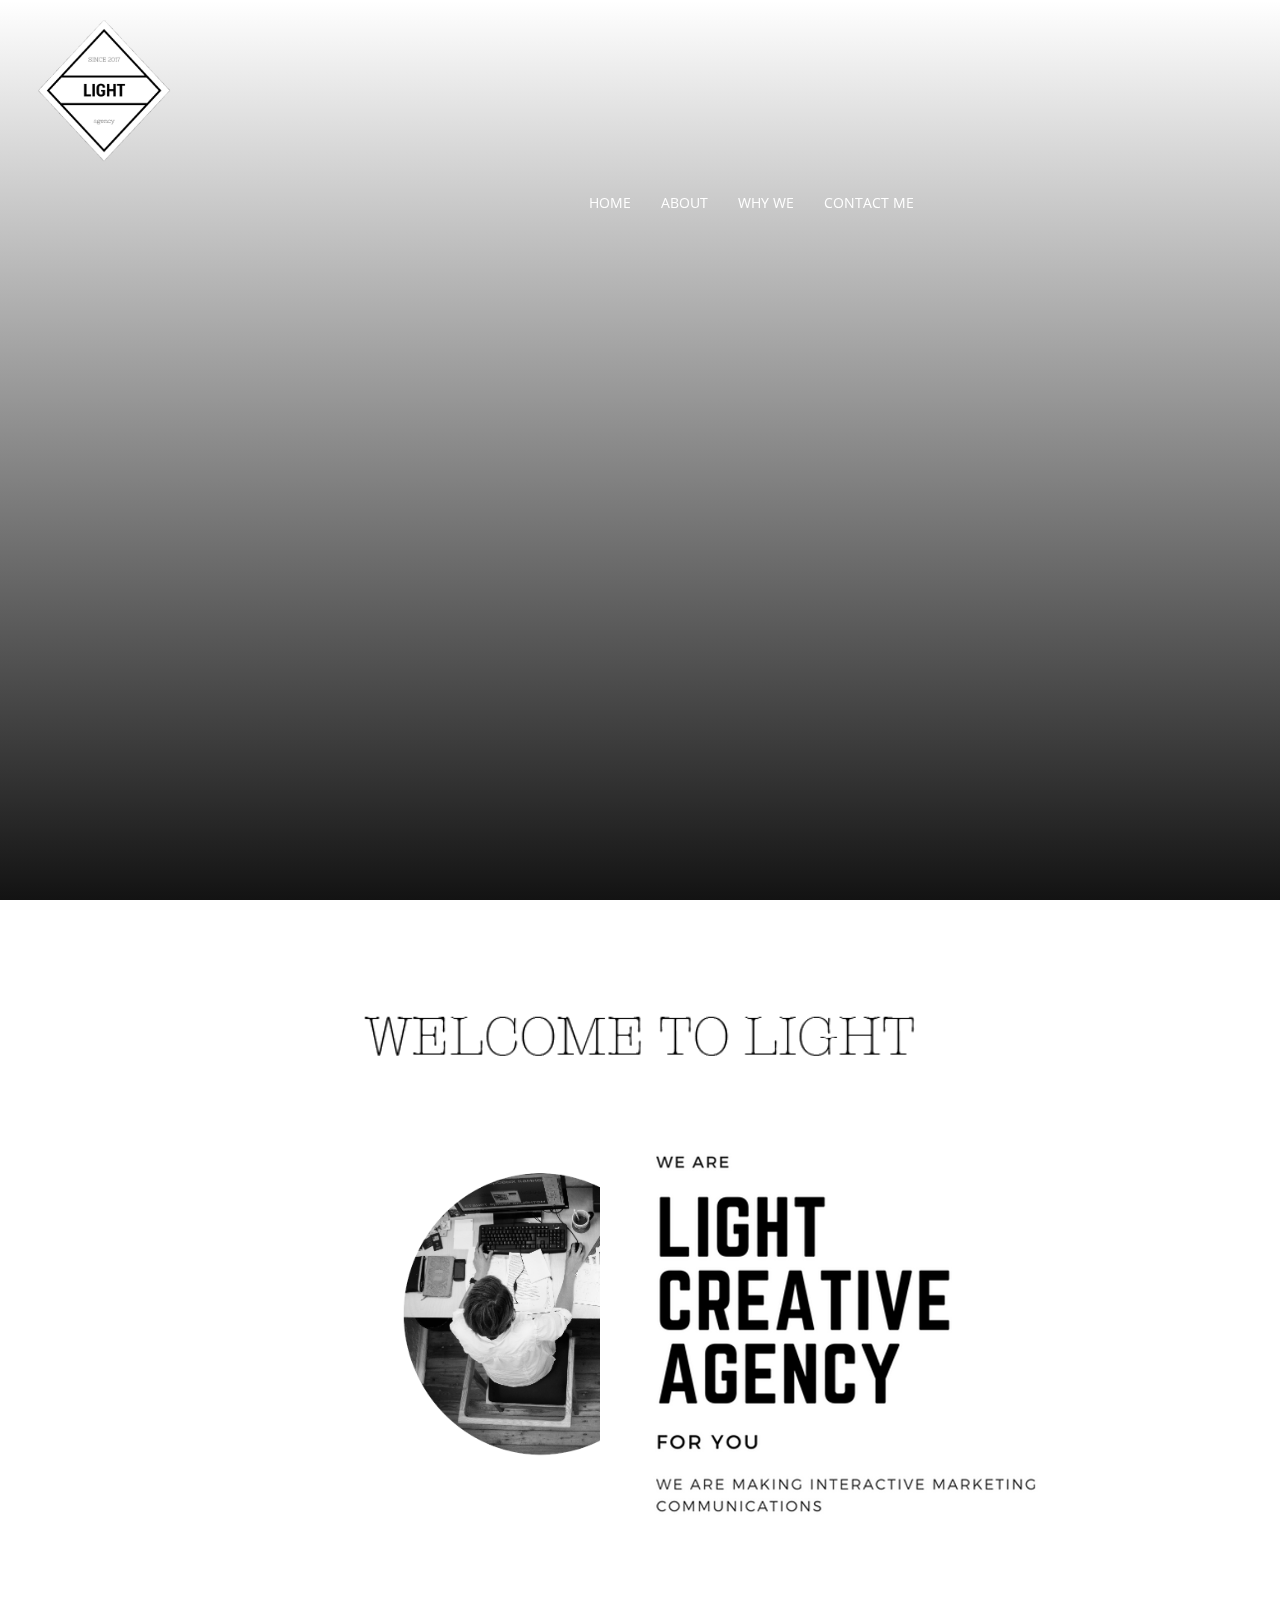
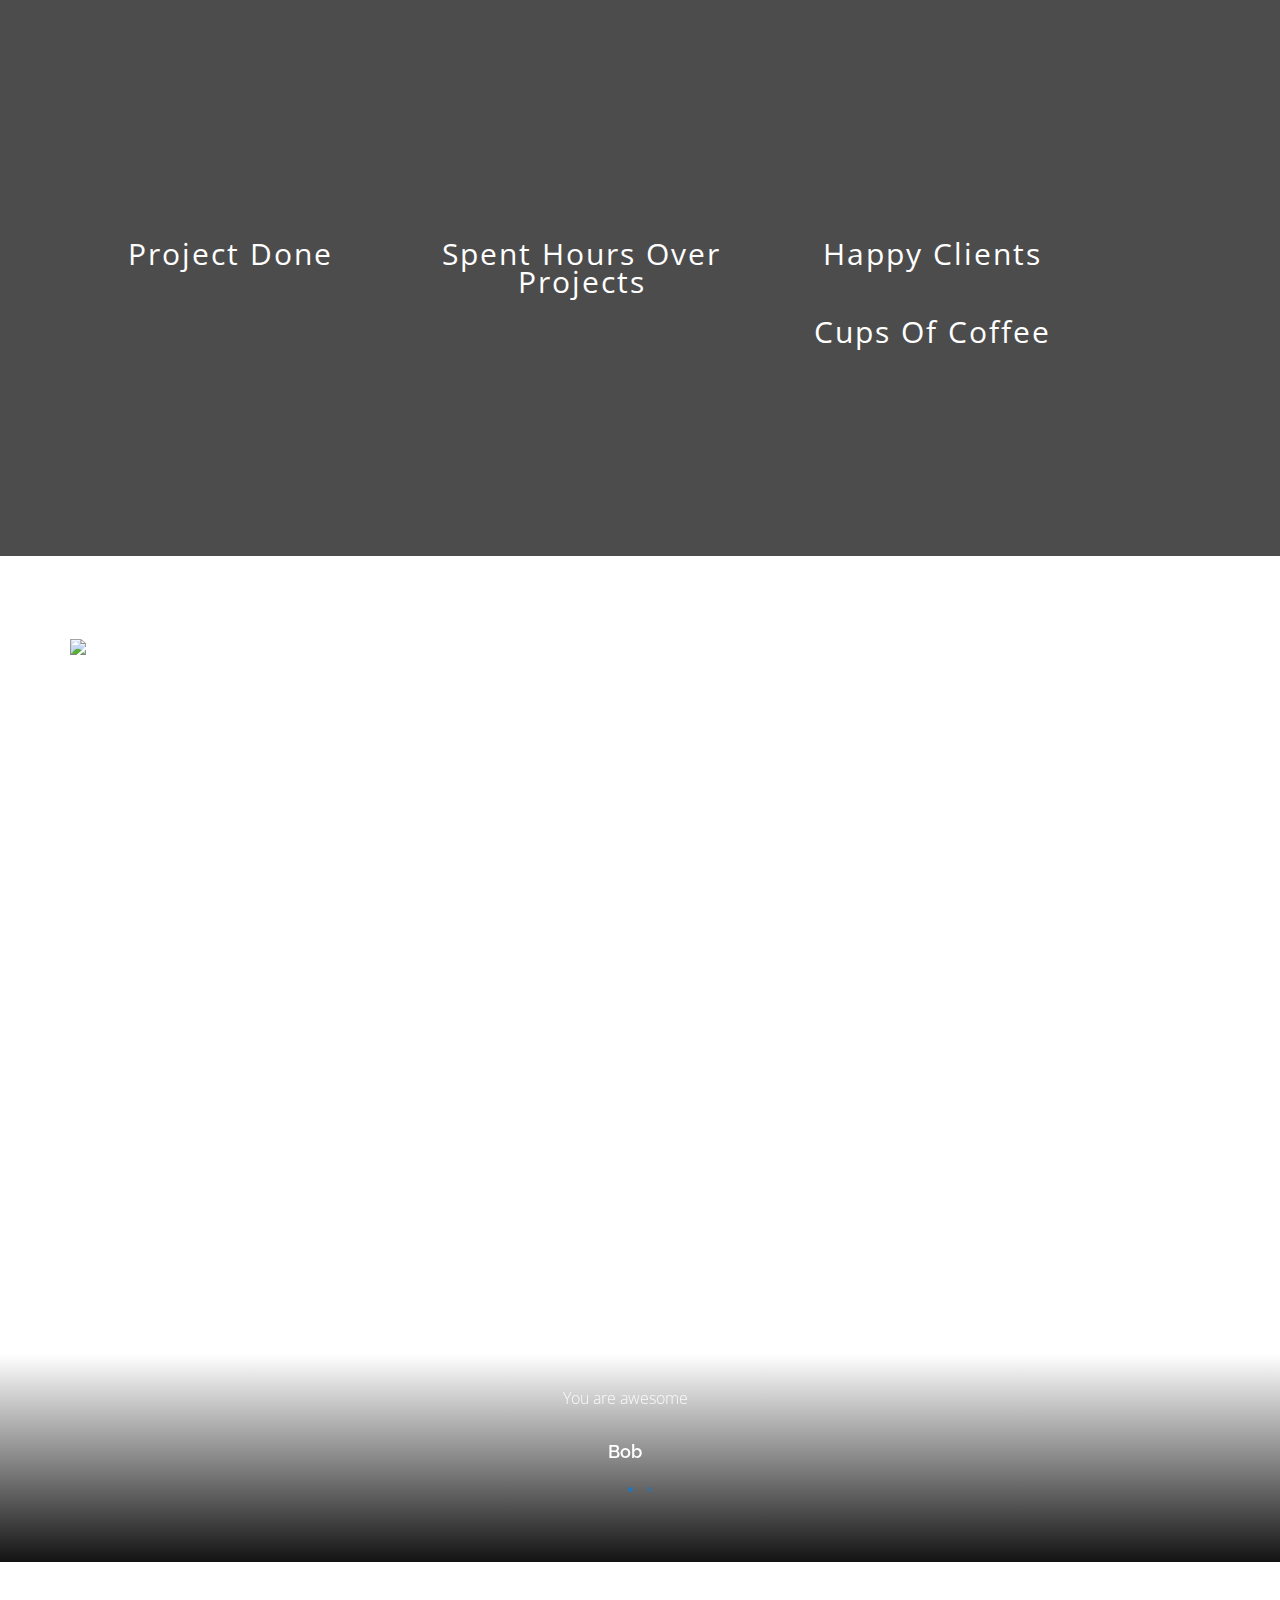
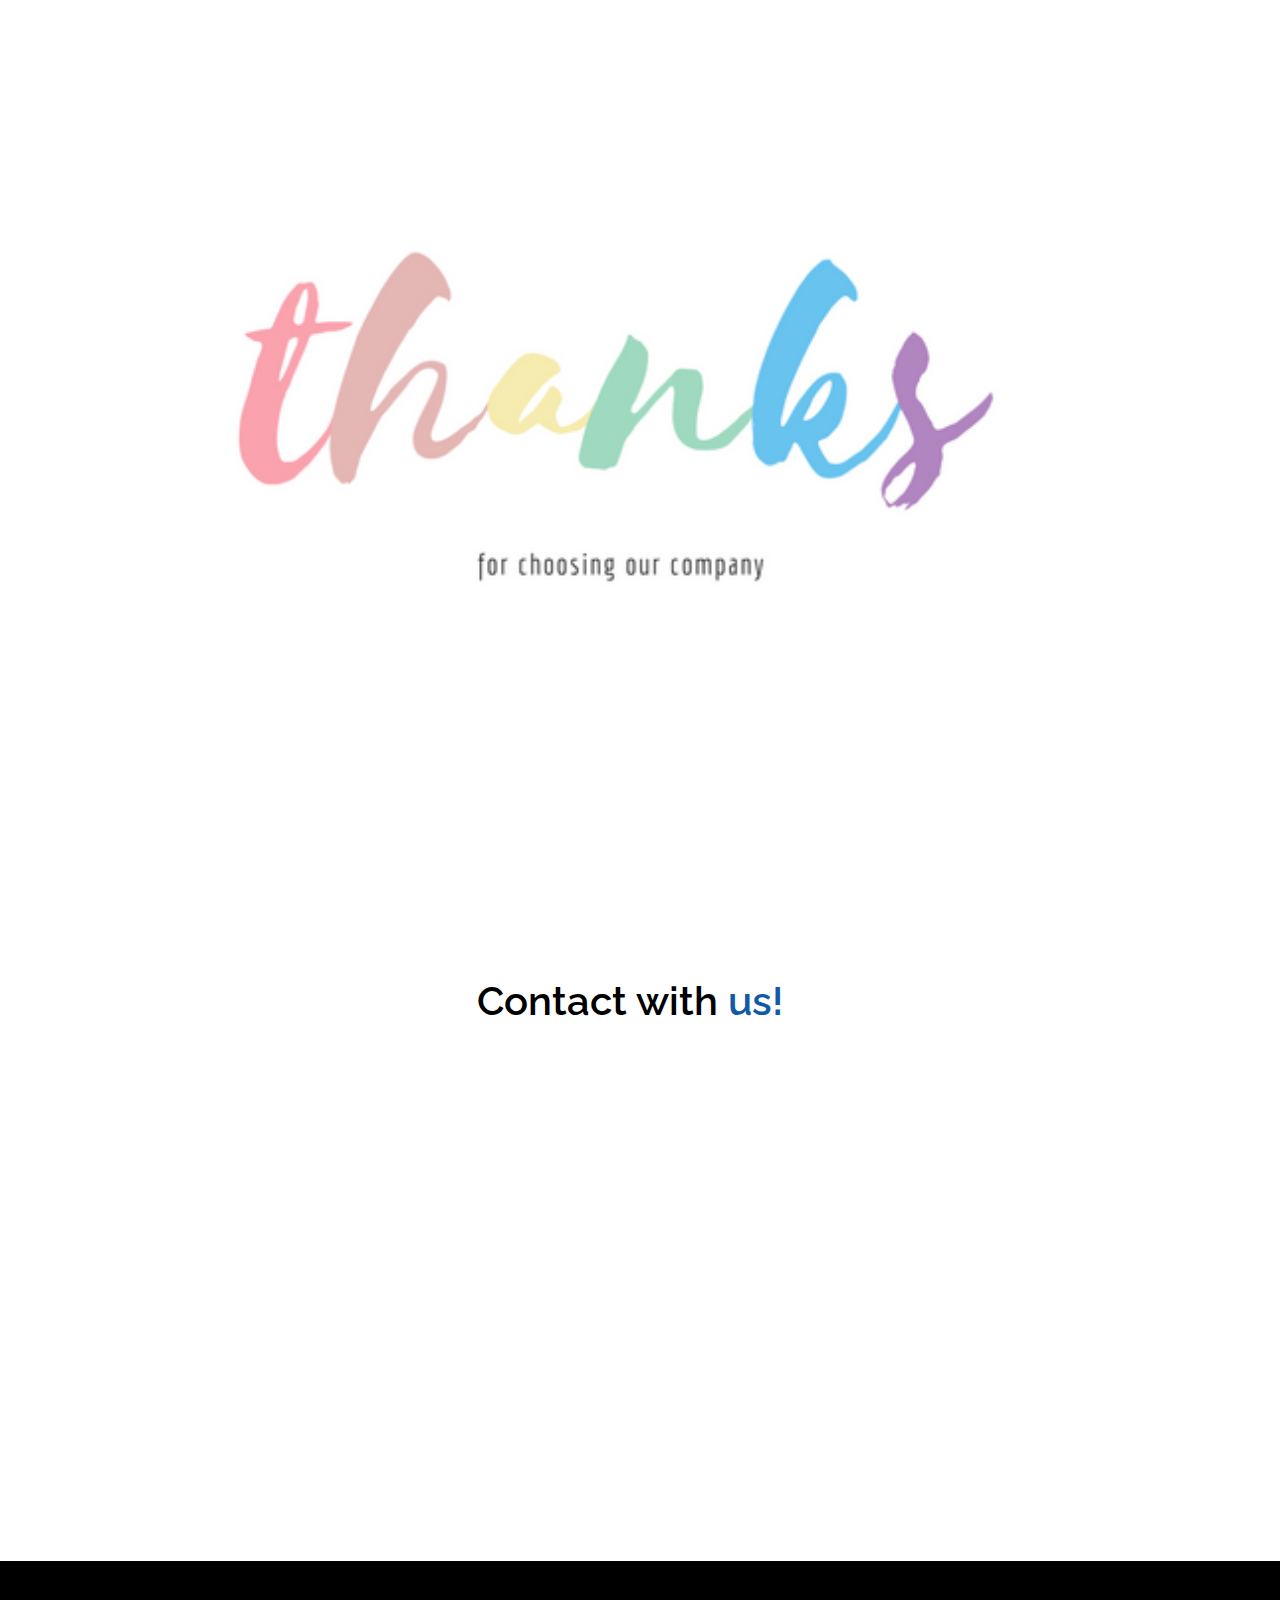
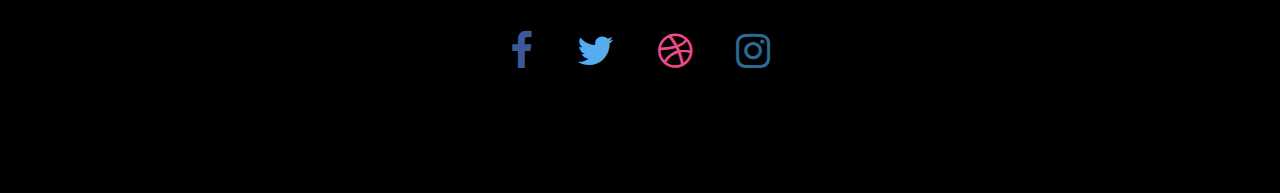
==== commit 563482e8: "Add files via upload" ====
--- a/assets/Light/index.html
+++ b/assets/Light/index.html
@@ -173,6 +173,11 @@
         <!-- Portfolio Container Start -->
         <div class="container">
             <!-- Section Title Row Start -->
+			<div class="row">
+				<div class="why col-sm-12">
+					<img src="assets/images/our.png">
+				</div>
+			</div>
             <div class="row">
               <div class="why-1 col-sm-12">
                 <img class="wow fadeInRight" data-wow-delay="0.4s"  src="assets/images/1.png">
@@ -239,7 +244,7 @@
     <!-- START CONTACT DESIGN AREA -->
     <section id="contact" class="contact-area section-padding">
         <div class="container">
-            <div class="row" style="background-color: cornsilk;">
+            <div class="row">
                 <div class="col-sm-12">
                     <div class="section-title black-title">
                         <h2>Contact with <span style="color:#125aa4;">us!</span></h2>
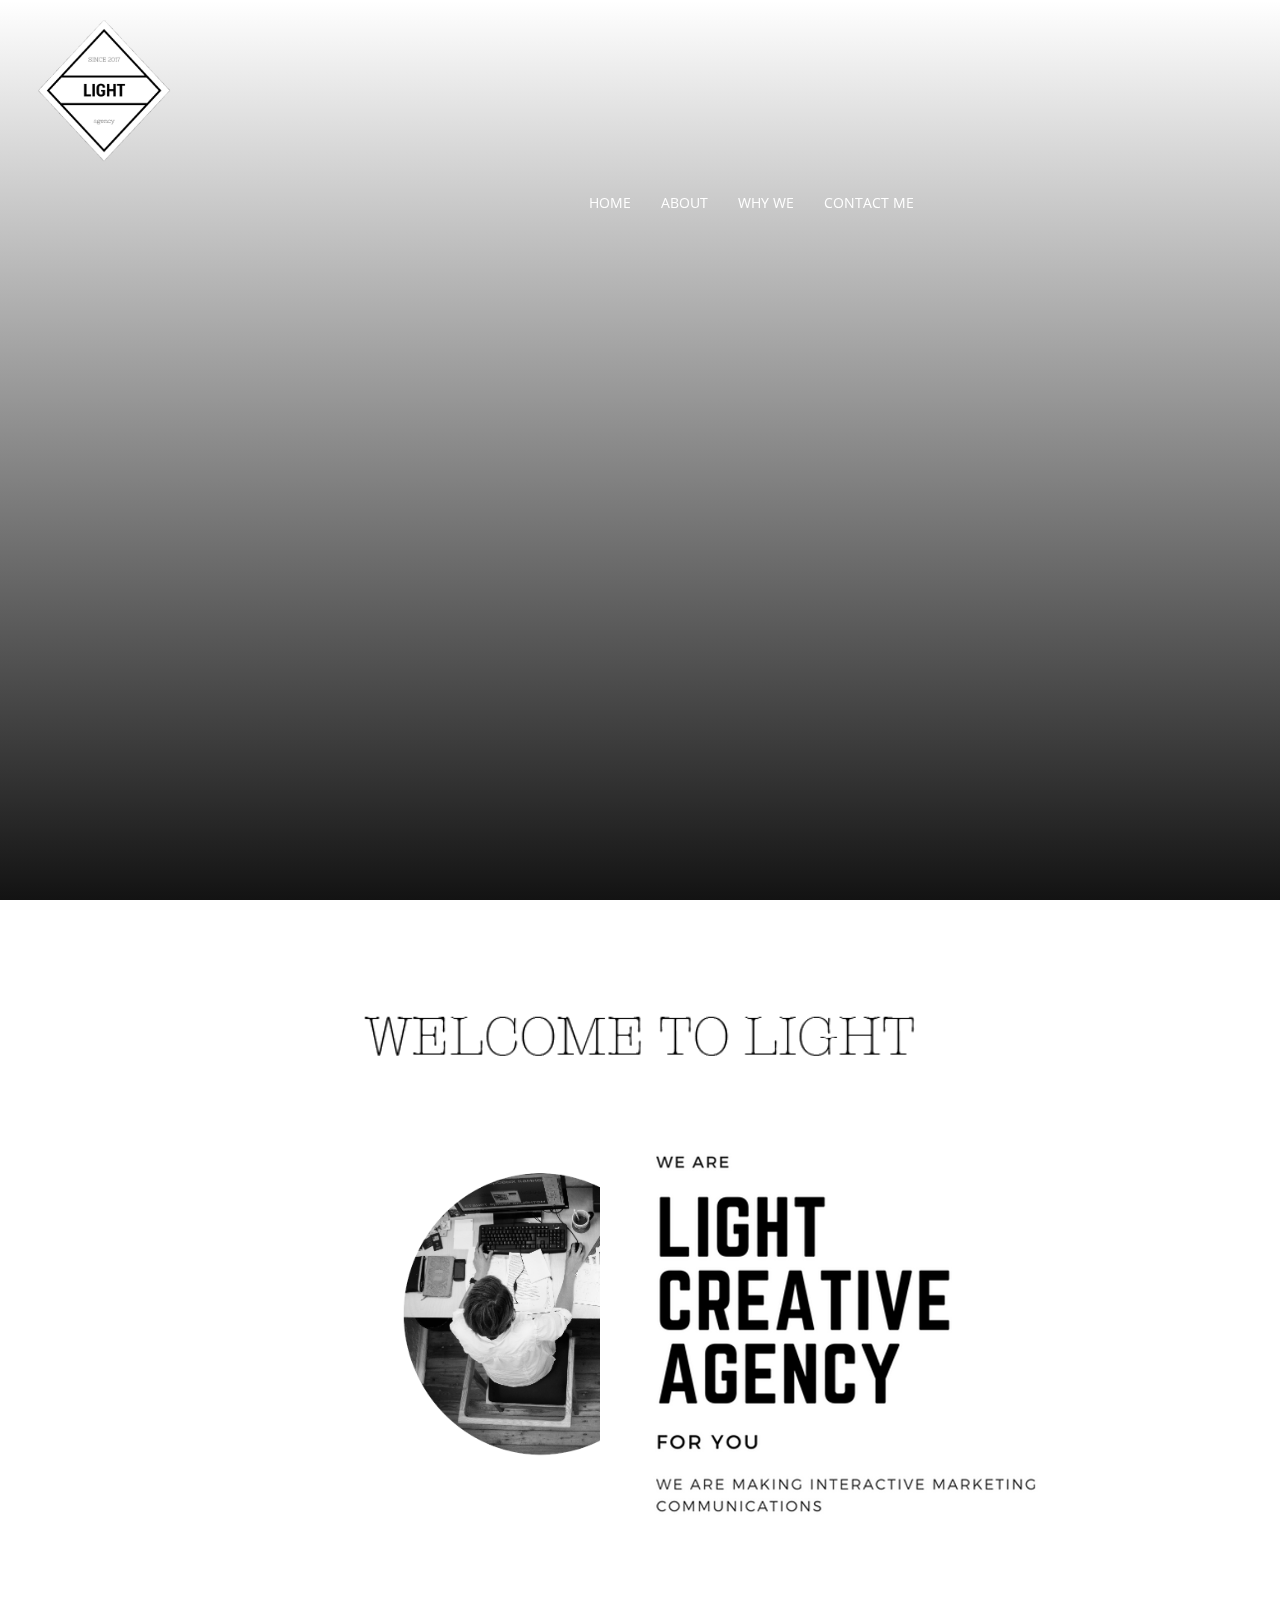
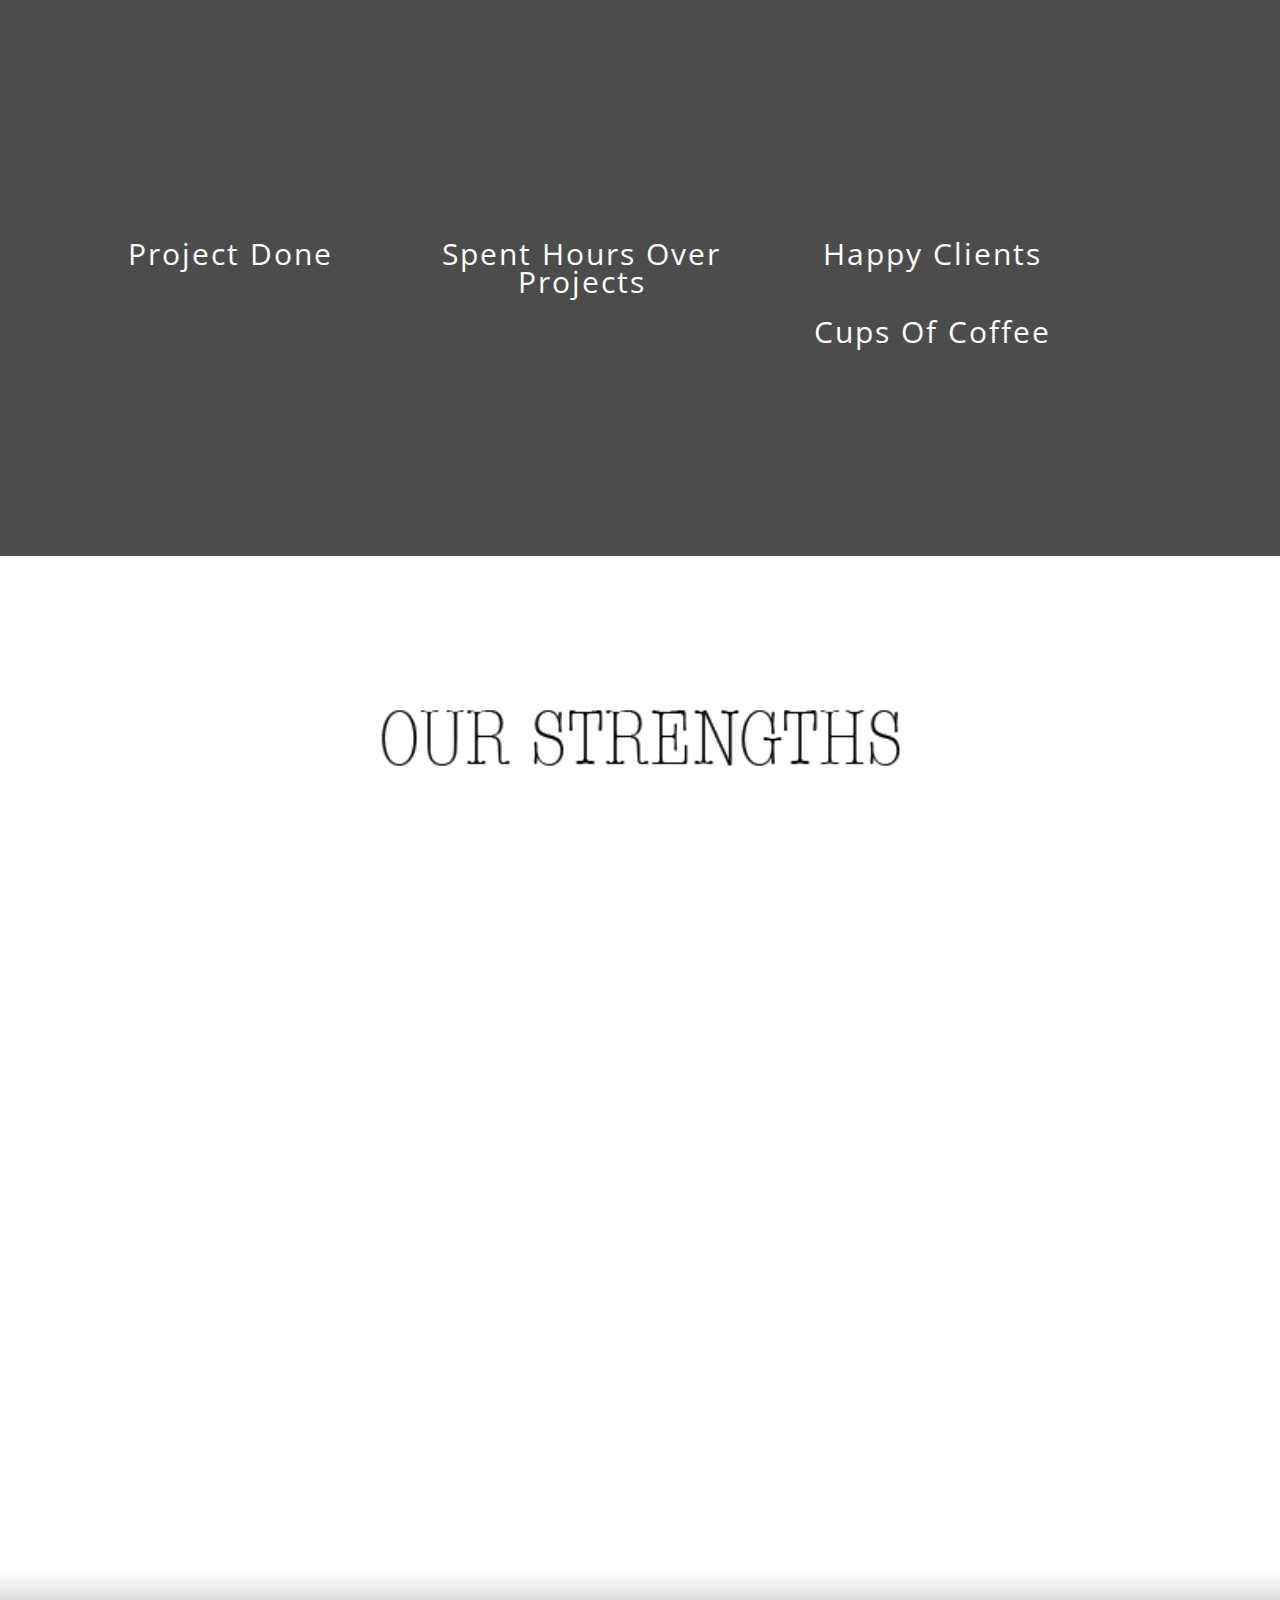
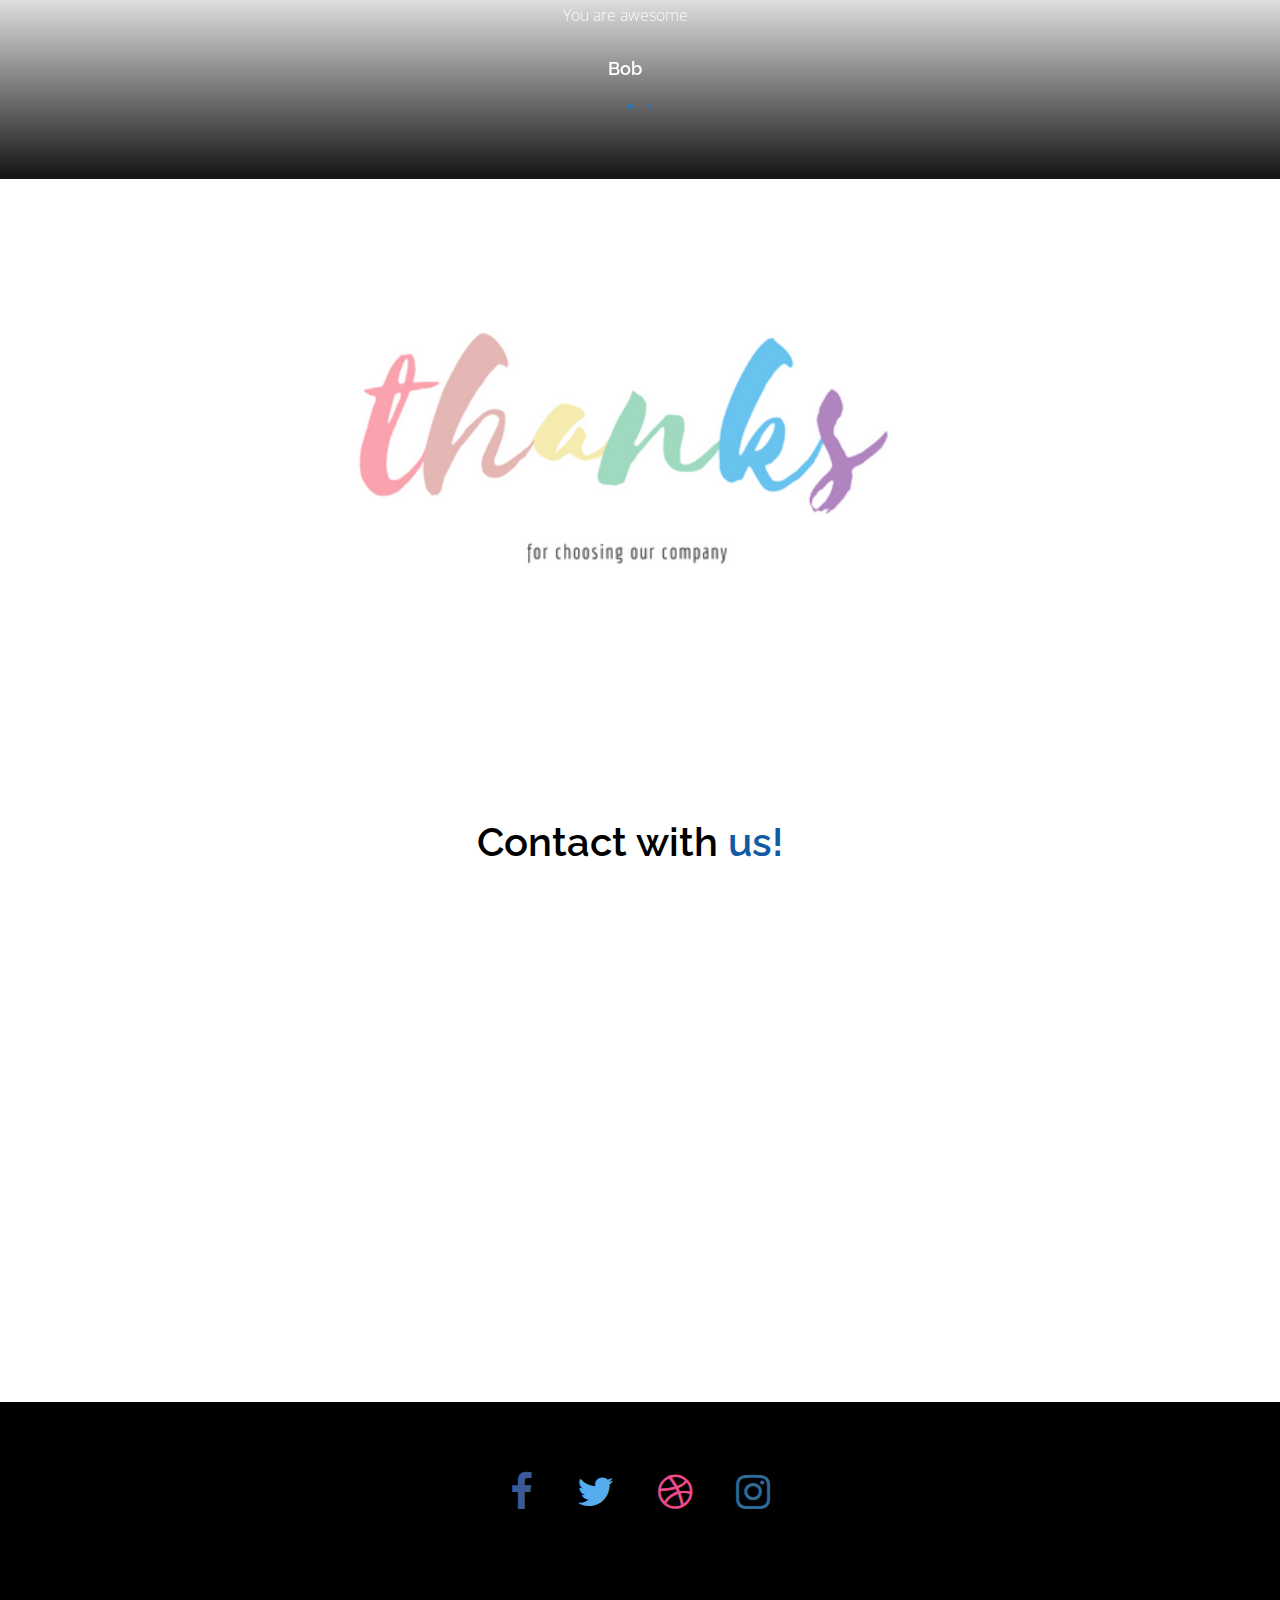
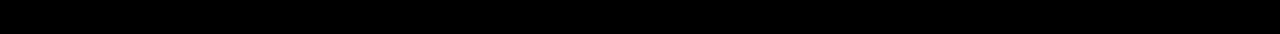
==== commit 7a8db901: "Add files via upload" ====
--- a/assets/Light/index.html
+++ b/assets/Light/index.html
@@ -231,7 +231,7 @@
     </section>
     <!-- / END TESTIMONIAL DESIGN AREA -->
 
-    <section id="thanks" class="thanks section-padding">
+    <section id="thanks" class="thanks">
         <div class="container">
           <div class="col-md-12 col-sm-12">
               <div>
--- a/assets/Light/assets/css/style.css
+++ b/assets/Light/assets/css/style.css
@@ -785,6 +785,12 @@
 .why-we {
     padding: 80px 0 40px;
 }
+.why{
+	display: block;
+    margin-left: 15%;
+    margin-right: auto;
+	width: 70%;
+}
 .why-1 img{
   margin-left: 50%;
   width: 50%;
@@ -801,5 +807,6 @@
 .thanks img{
   display: block;
     margin-left: auto;
-    margin-right: auto
-}
+    margin-right: auto;
+	width: 70%;
+}
